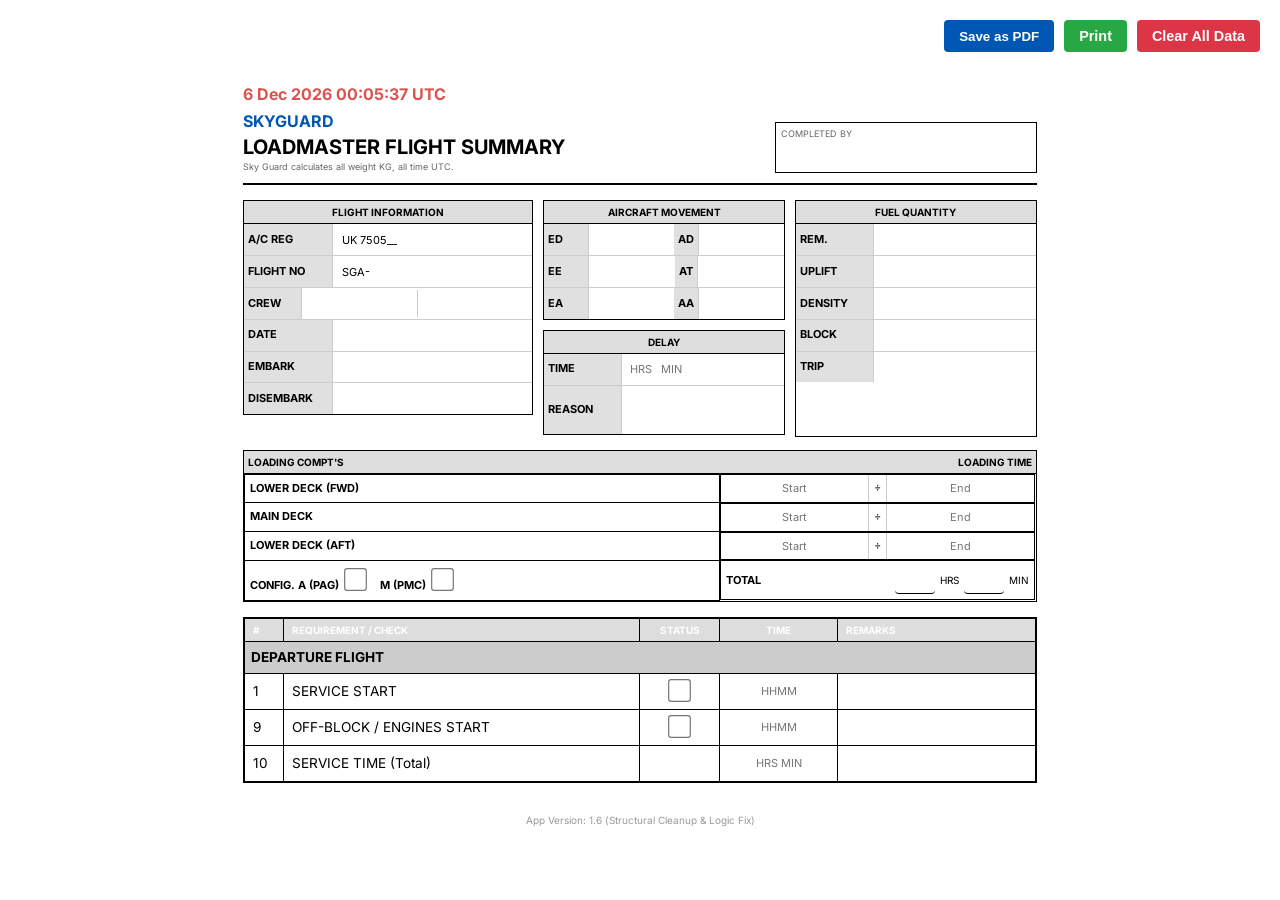
==== index.html @ 93d9b897 "Hard reset v1.6: Structural cleanup, SW update, and cache-busting" ====
<!DOCTYPE html>
<html lang="en">

<head>
    <meta charset="UTF-8">
    <meta name="viewport" content="width=device-width, initial-scale=1.0">
    <title>Loadmaster Flight Summary</title>
    <link rel="manifest" href="manifest.json">
    <link rel="stylesheet" href="css/style_mobile.css?v=1.6">
    <link rel="preconnect" href="https://fonts.googleapis.com">
    <link rel="preconnect" href="https://fonts.gstatic.com" crossorigin>
    <link href="https://fonts.googleapis.com/css2?family=Inter:wght@400;600&display=swap" rel="stylesheet">
    <style>
        body {
            font-family: "Inter", Arial, sans-serif;
            font-size: 11px;
            margin: 0;
            padding: 20px;
            color: #000;
            background: #ffffff;
        }

        .controls {
            margin-bottom: 20px;
            text-align: right;
            display: flex;
            justify-content: flex-end;
            gap: 10px;
        }

        @media screen and (max-width: 600px) {
            .controls {
                flex-wrap: wrap;
                justify-content: center;
            }
        }

        .controls button {
            padding: 8px 15px;
            border: none;
            cursor: pointer;
            border-radius: 4px;
            font-weight: bold;
        }

        .btn-word { background: #0056b3; color: white; }
        .btn-print { background: #28a745; color: white; }
        .btn-clear { background: #dc3545; color: white; }

        .container {
            max-width: 210mm;
            margin: 0 auto;
            background: white;
            padding: 10px;
        }

        .top-bar {
            display: flex;
            justify-content: space-between;
            align-items: flex-end;
            border-bottom: 2px solid #000;
            padding-bottom: 10px;
            margin-bottom: 15px;
        }

        .title-group h1 { margin: 0; font-size: 20px; text-transform: uppercase; }
        .title-group h2 { margin: 0; font-size: 16px; font-weight: normal; }

        .completed-by { border: 1px solid #000; padding: 5px; width: 250px; }
        .completed-by label { display: block; font-size: 9px; color: #666; }
        .completed-by input { width: 100%; border: none; outline: none; font-weight: bold; color: #000; }

        .data-grid {
            display: grid;
            grid-template-columns: 1.2fr 1fr 1fr;
            gap: 10px;
            margin-bottom: 5px;
        }

        @media screen and (max-width: 768px) {
            .data-grid { grid-template-columns: 1fr; }
        }

        .box { border: 1px solid #000; }
        .box-header {
            background: #dddddd;
            padding: 4px;
            font-weight: bold;
            text-align: center;
            border-bottom: 1px solid #000;
            font-size: 10px;
        }

        .row { display: flex; border-bottom: 1px solid #ccc; }
        .row:last-child { border-bottom: none; }

        .label {
            padding: 4px;
            border-right: 1px solid #ccc;
            width: 80px;
            font-weight: bold;
            display: flex;
            align-items: center;
            background: #e0e0e0;
        }

        .input-area { flex-grow: 1; padding: 2px; }

        input[type="text"], textarea {
            width: 100%;
            border: none;
            outline: none;
            font-family: inherit;
            font-size: 11px;
            color: #000 !important; /* Force black */
        }

        .checklist-table {
            width: 100%;
            border-collapse: collapse;
            margin-top: 15px;
            border: 2px solid #000;
        }

        .checklist-table th, .checklist-table td {
            border: 1px solid #000;
            padding: 4px 8px;
            vertical-align: middle;
        }

        .checklist-table th { background-color: #ddd; font-weight: bold; text-align: left; font-size: 10px; }
        .section-header {
            background-color: #cccccc;
            color: #000000;
            font-weight: bold;
            text-transform: uppercase;
            text-align: center;
            padding: 6px !important;
        }

        input[type="checkbox"] { transform: scale(1.2); }

        @media print {
            .controls { display: none; }
            body { padding: 0; }
            .container { width: 100%; max-width: none; }
        }
    </style>
</head>

<body>

    <div class="controls">
        <button class="btn-word" onclick="generatePDF()">Save as PDF</button>
        <button class="btn-print" onclick="window.print()">Print</button>
        <button class="btn-clear" onclick="clearForm()">Clear All Data</button>
    </div>

    <div id="checklist-content" class="container">
        <!-- Top Header -->
        <div class="top-bar">
            <div class="title-group">
                <div id="utc-clock" style="font-size: 16px; font-weight: bold; color: #d9534f; margin-bottom: 5px;"></div>
                <h2 style="color: #0056b3; font-weight: bold;">SKYGUARD</h2>
                <h1>LOADMASTER FLIGHT SUMMARY</h1>
                <div style="font-size: 9px; color: #666;">Sky Guard calculates all weight KG, all time UTC.</div>
            </div>
            <div class="completed-by">
                <label>COMPLETED BY</label>
                <input type="text" id="completed-by-input">
            </div>
        </div>

        <!-- Info Grid -->
        <div class="data-grid">
            <!-- Flight Info -->
            <div class="col">
                <div class="box">
                    <div class="box-header">FLIGHT INFORMATION</div>
                    <div class="row">
                        <div class="label">A/C REG</div>
                        <div class="input-area"><input type="text" id="ac-reg" value="UK 7505__"></div>
                    </div>
                    <div class="row">
                        <div class="label">FLIGHT NO</div>
                        <div class="input-area"><input type="text" id="flight-no" value="SGA-"></div>
                    </div>
                    <div class="row">
                        <div class="label">CREW</div>
                        <div class="input-area" style="display: flex;">
                            <input type="text" id="crew-1" style="flex: 1; text-align: center;">
                            <span style="border-right: 1px solid #ccc; margin: 0 2px;"></span>
                            <input type="text" id="crew-2" style="flex: 1; text-align: center;">
                        </div>
                    </div>
                    <div class="row"><div class="label">DATE</div><div class="input-area"><input type="text" id="flight-date"></div></div>
                    <div class="row"><div class="label">EMBARK</div><div class="input-area"><input type="text" id="embark"></div></div>
                    <div class="row"><div class="label">DISEMBARK</div><div class="input-area"><input type="text" id="disembark"></div></div>
                </div>
            </div>

            <!-- Movement -->
            <div class="col">
                <div class="box">
                    <div class="box-header">AIRCRAFT MOVEMENT</div>
                    <div class="row">
                        <div class="label">ED</div><div class="input-area"><input type="text" id="move-ed"></div>
                        <div class="label" style="width:30px">AD</div><div class="input-area"><input type="text" id="move-ad"></div>
                    </div>
                    <div class="row">
                        <div class="label">EE</div><div class="input-area"><input type="text" id="move-ee"></div>
                        <div class="label" style="width:30px">AT</div><div class="input-area"><input type="text" id="move-at"></div>
                    </div>
                    <div class="row">
                        <div class="label">EA</div><div class="input-area"><input type="text" id="move-ea"></div>
                        <div class="label" style="width:30px">AA</div><div class="input-area"><input type="text" id="move-aa"></div>
                    </div>
                </div>
                <div class="box" style="margin-top: 10px;">
                    <div class="box-header">DELAY</div>
                    <div class="row">
                        <div class="label">TIME</div>
                        <div class="input-area"><input type="text" id="delay-time" placeholder="HRS   MIN"></div>
                    </div>
                    <div class="row" style="height: 48px;">
                        <div class="label">REASON</div>
                        <div class="input-area"><input type="text" id="delay-reason"></div>
                    </div>
                </div>
            </div>

            <!-- Fuel -->
            <div class="col">
                <div class="box" style="height: 100%;">
                    <div class="box-header">FUEL QUANTITY</div>
                    <div class="row"><div class="label">REM.</div><div class="input-area"><input type="text" id="fuel-rem"></div></div>
                    <div class="row"><div class="label">UPLIFT</div><div class="input-area"><input type="text" id="fuel-uplift"></div></div>
                    <div class="row"><div class="label">DENSITY</div><div class="input-area"><input type="text" id="fuel-density"></div></div>
                    <div class="row"><div class="label">BLOCK</div><div class="input-area"><input type="text" id="fuel-block"></div></div>
                    <div class="row"><div class="label">TRIP</div><div class="input-area"><input type="text" id="fuel-trip"></div></div>
                </div>
            </div>
        </div>

        <!-- Loading Time Section -->
        <div class="box" style="margin-top: 15px; margin-bottom: 15px;">
            <div class="box-header" style="display: flex; justify-content: space-between;">
                <span>LOADING COMPT'S</span>
                <span>LOADING TIME</span>
            </div>
            <table style="width: 100%; border-collapse: collapse;">
                <tr>
                    <td style="border: 1px solid #000; padding: 5px; font-weight: bold; width: 60%;">LOWER DECK (FWD)</td>
                    <td style="border: 1px solid #000; padding: 0; display: flex;">
                        <input type="text" id="load-fwd-start" style="flex: 1; text-align: center;" placeholder="Start">
                        <span style="padding: 5px; border-left: 1px solid #ccc; border-right: 1px solid #ccc;">&#247;</span>
                        <input type="text" id="load-fwd-end" style="flex: 1; text-align: center;" placeholder="End">
                    </td>
                </tr>
                <tr>
                    <td style="border: 1px solid #000; padding: 5px; font-weight: bold;">MAIN DECK</td>
                    <td style="border: 1px solid #000; padding: 0; display: flex;">
                        <input type="text" id="load-main-start" style="flex: 1; text-align: center;" placeholder="Start">
                        <span style="padding: 5px; border-left: 1px solid #ccc; border-right: 1px solid #ccc;">&#247;</span>
                        <input type="text" id="load-main-end" style="flex: 1; text-align: center;" placeholder="End">
                    </td>
                </tr>
                <tr>
                    <td style="border: 1px solid #000; padding: 5px; font-weight: bold;">LOWER DECK (AFT)</td>
                    <td style="border: 1px solid #000; padding: 0; display: flex;">
                        <input type="text" id="load-aft-start" style="flex: 1; text-align: center;" placeholder="Start">
                        <span style="padding: 5px; border-left: 1px solid #ccc; border-right: 1px solid #ccc;">&#247;</span>
                        <input type="text" id="load-aft-end" style="flex: 1; text-align: center;" placeholder="End">
                    </td>
                </tr>
                <tr>
                    <td style="border: 1px solid #000; padding: 5px; font-weight: bold;">
                        CONFIG. A (PAG) <input type="checkbox" id="config-a"> &nbsp;&nbsp; M (PMC) <input type="checkbox" id="config-m">
                    </td>
                    <td style="border: 1px solid #000; padding: 5px; display: flex; justify-content: space-between; align-items: center;">
                        <span style="font-weight: bold;">TOTAL</span>
                        <div style="display: flex; align-items: center;">
                            <input type="text" id="load-total-hrs" style="width: 40px; border-bottom: 1px solid #000; text-align: center;" readonly>
                            <span style="font-size: 10px; margin: 0 5px;">HRS</span>
                            <input type="text" id="load-total-min" style="width: 40px; border-bottom: 1px solid #000; text-align: center;" readonly>
                            <span style="font-size: 10px; margin-left: 5px;">MIN</span>
                        </div>
                    </td>
                </tr>
            </table>
        </div>

        <!-- Checklist Table -->
        <table class="checklist-table">
            <thead>
                <tr>
                    <th style="width: 5%;">#</th>
                    <th style="width: 45%;">REQUIREMENT / CHECK</th>
                    <th style="width: 10%; text-align: center;">STATUS</th>
                    <th style="width: 15%; text-align: center;">TIME</th>
                    <th style="width: 25%;">REMARKS</th>
                </tr>
            </thead>
            <tbody>
                <tr><td colspan="5" class="section-header">DEPARTURE FLIGHT</td></tr>
                <tr>
                    <td>1</td><td>SERVICE START</td>
                    <td style="text-align: center;"><input type="checkbox" id="chk-1"></td>
                    <td><input type="text" id="service-start" placeholder="HHMM" style="text-align: center;"></td>
                    <td><input type="text" id="rem-1"></td>
                </tr>
                <!-- More rows here... summarized for clarity -->
                <tr>
                    <td>9</td><td>OFF-BLOCK / ENGINES START</td>
                    <td style="text-align: center;"><input type="checkbox" id="chk-9"></td>
                    <td><input type="text" id="service-end" placeholder="HHMM" style="text-align: center;"></td>
                    <td><input type="text" id="rem-9"></td>
                </tr>
                <tr>
                    <td>10</td><td>SERVICE TIME (Total)</td>
                    <td></td>
                    <td><input type="text" id="service-total" placeholder="HRS MIN" readonly style="text-align: center;"></td>
                    <td><input type="text" id="rem-10"></td>
                </tr>
            </tbody>
        </table>

        <div style="text-align: center; font-size: 10px; color: #999; margin-top: 30px;">
            App Version: 1.6 (Structural Cleanup & Logic Fix)
        </div>
    </div>

    <!-- Scripts -->
    <script src="js/html2pdf.bundle.min.js?v=1.6"></script>
    <script src="js/checklist.js?v=1.6"></script>
    <script src="js/word_export.js?v=1.6"></script>
    <script>
        if ('serviceWorker' in navigator) {
            navigator.serviceWorker.register('service-worker.js?v=1.6')
                .then(reg => {
                    console.log('Service Worker registered');
                    reg.onupdatefound = () => {
                        const installingWorker = reg.installing;
                        installingWorker.onstatechange = () => {
                            if (installingWorker.state === 'installed' && navigator.serviceWorker.controller) {
                                if (confirm("New update available! Reload now?")) {
                                    window.location.reload();
                                }
                            }
                        };
                    };
                })
                .catch(err => console.error('SW failed', err));
        }
    </script>
</body>
</html>
---- css/style_mobile.css ----
/* style_mobile.css - Premium Mobile UI */
/* Import Inter font already loaded in HTML */

/* Dark theme base */
body {
    background: #121212;
    color: #e0e0e0;
    font-family: "Inter", Arial, sans-serif;
    font-size: 14px;
    line-height: 1.4;
    margin: 0;
    padding: 1rem;
    -webkit-font-smoothing: antialiased;
    -moz-osx-font-smoothing: grayscale;
}

/* Glass‑morphism container */
#app, .container {
    background: rgba(255, 255, 255, 0.08);
    backdrop-filter: blur(12px);
    border-radius: 12px;
    border: 1px solid rgba(255,255,255,0.12);
    padding: 1rem;
    max-width: 100%;
    margin: 0 auto;
}

/* Responsive grid for data blocks */
.data-grid {
    display: grid;
    grid-template-columns: repeat(auto-fit, minmax(120px, 1fr));
    gap: 0.75rem;
}

/* Buttons with micro‑animations */n.btn-word, .btn-print, .btn-clear {
    transition: background-color 0.2s ease, transform 0.1s ease;
    border-radius: 6px;
    font-weight: 600;
    font-size: 0.9rem;
    padding: 0.5rem 1rem;
}

.btn-word:hover, .btn-print:hover, .btn-clear:hover {
    transform: translateY(-2px);
    filter: brightness(1.1);
}

/* Input styling */
input[type="text"], textarea {
    background: rgba(255,255,255,0.05);
    border: 1px solid rgba(255,255,255,0.2);
    border-radius: 4px;
    color: #e0e0e0;
    padding: 0.4rem;
    width: 100%;
    box-sizing: border-box;
    font-size: 0.9rem;
}

input[type="checkbox"] {
    width: 1.2rem;
    height: 1.2rem;
    accent-color: #0d6efd;
}

/* Table styling for checklist */n.checklist-table {
    width: 100%;
    border-collapse: collapse;
    margin-top: 1rem;
}

.checklist-table th, .checklist-table td {
    border: 1px solid rgba(255,255,255,0.2);
    padding: 0.5rem;
    text-align: left;
    font-size: 0.85rem;
}

.checklist-table th {
    background: rgba(255,255,255,0.12);
    color: #fff;
    text-transform: uppercase;
}

.section-header {
    background: #1e1e1e;
    color: #fff;
    font-weight: 600;
    text-align: center;
    padding: 0.5rem;
}

/* Mobile breakpoints */
@media (max-width: 768px) {
    .top-bar { flex-direction: column; align-items: flex-start; }
    .controls { text-align: left; margin-bottom: 1rem; }
    .container { padding: 0.5rem; }
}
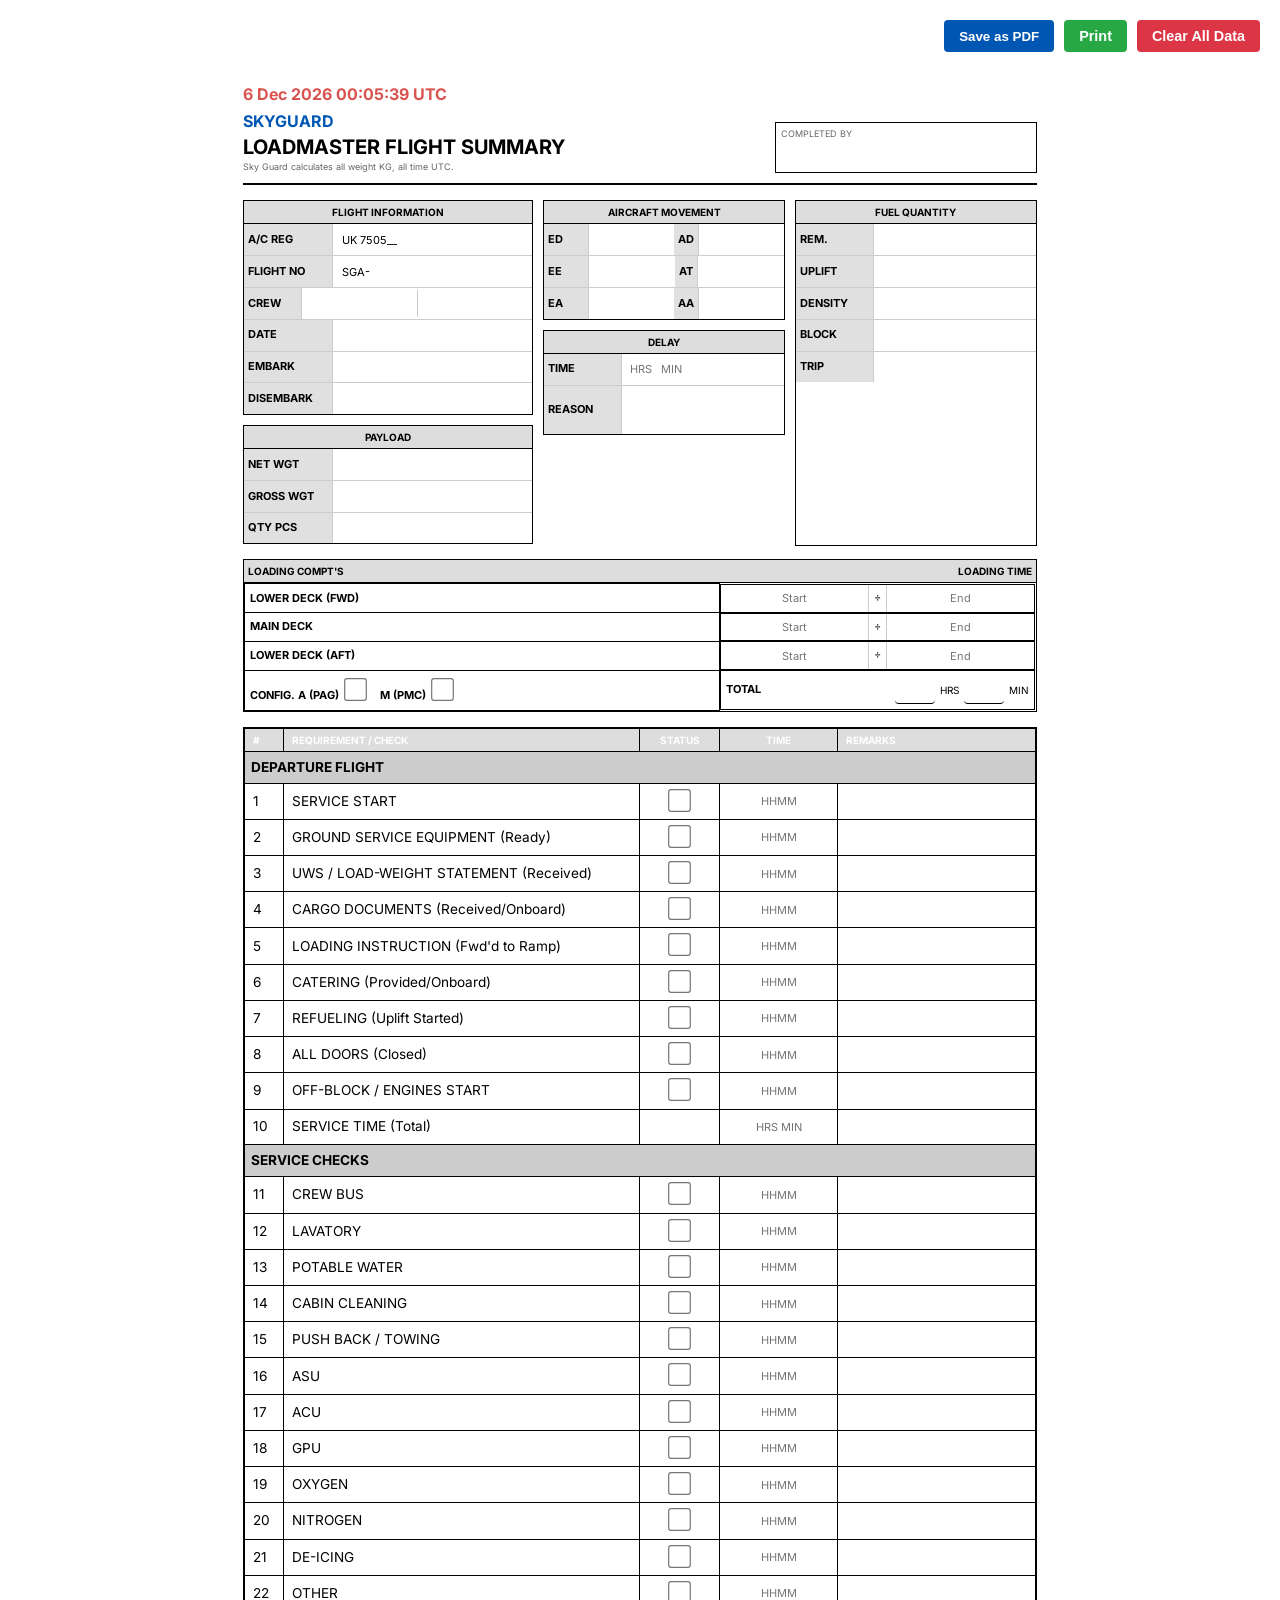
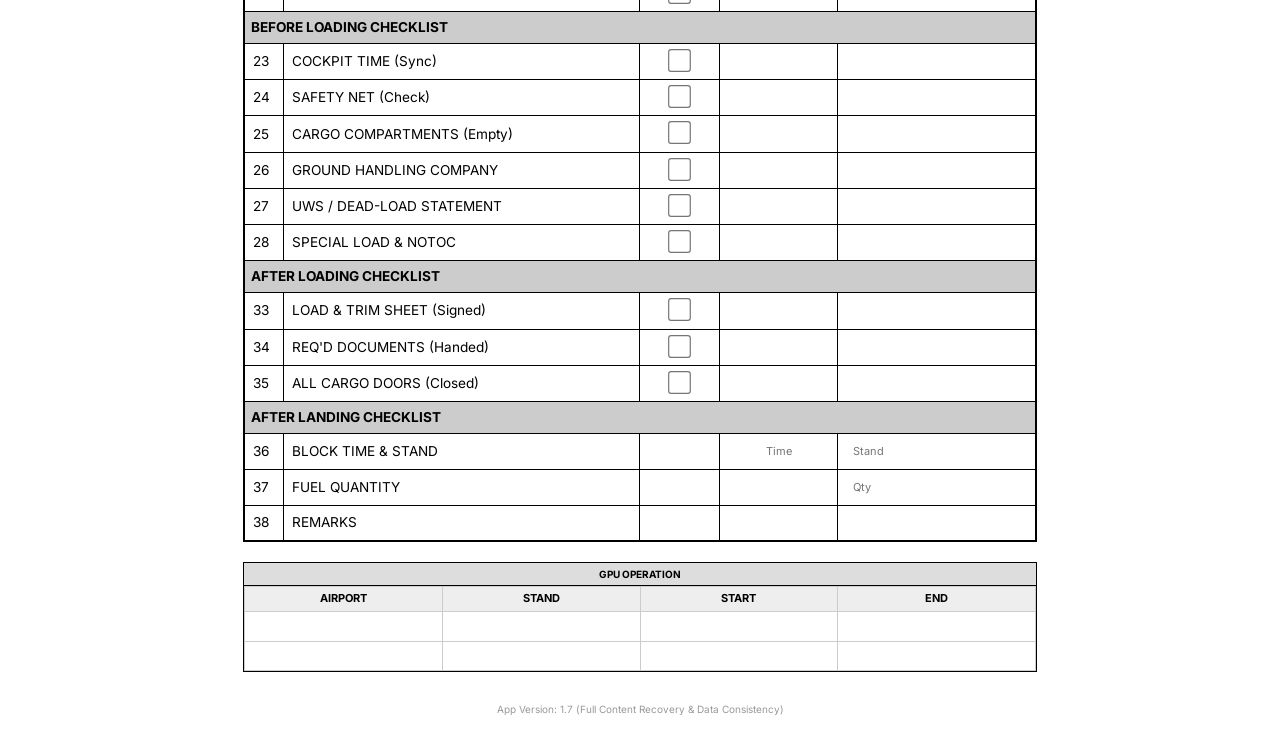
==== commit 34a1ebfe: "Restore full checklist items (v1.7) and fix data consistency" ====
--- a/index.html
+++ b/index.html
@@ -6,7 +6,7 @@
     <meta name="viewport" content="width=device-width, initial-scale=1.0">
     <title>Loadmaster Flight Summary</title>
     <link rel="manifest" href="manifest.json">
-    <link rel="stylesheet" href="css/style_mobile.css?v=1.6">
+    <link rel="stylesheet" href="css/style_mobile.css?v=1.7">
     <link rel="preconnect" href="https://fonts.googleapis.com">
     <link rel="preconnect" href="https://fonts.gstatic.com" crossorigin>
     <link href="https://fonts.googleapis.com/css2?family=Inter:wght@400;600&display=swap" rel="stylesheet">
@@ -112,7 +112,7 @@
             outline: none;
             font-family: inherit;
             font-size: 11px;
-            color: #000 !important; /* Force black */
+            color: #000 !important;
         }
 
         .checklist-table {
@@ -167,7 +167,7 @@
             </div>
             <div class="completed-by">
                 <label>COMPLETED BY</label>
-                <input type="text" id="completed-by-input">
+                <input type="text" id="completed-by">
             </div>
         </div>
 
@@ -196,6 +196,12 @@
                     <div class="row"><div class="label">DATE</div><div class="input-area"><input type="text" id="flight-date"></div></div>
                     <div class="row"><div class="label">EMBARK</div><div class="input-area"><input type="text" id="embark"></div></div>
                     <div class="row"><div class="label">DISEMBARK</div><div class="input-area"><input type="text" id="disembark"></div></div>
+                </div>
+                <div class="box" style="margin-top: 10px;">
+                    <div class="box-header">PAYLOAD</div>
+                    <div class="row"><div class="label">NET WGT</div><div class="input-area"><input type="text" id="net-wgt"></div></div>
+                    <div class="row"><div class="label">GROSS WGT</div><div class="input-area"><input type="text" id="gross-wgt"></div></div>
+                    <div class="row"><div class="label">QTY PCS</div><div class="input-area"><input type="text" id="qty-pcs"></div></div>
                 </div>
             </div>
 
@@ -302,55 +308,108 @@
                 </tr>
             </thead>
             <tbody>
+                <!-- DEPARTURE FLIGHT -->
                 <tr><td colspan="5" class="section-header">DEPARTURE FLIGHT</td></tr>
-                <tr>
-                    <td>1</td><td>SERVICE START</td>
-                    <td style="text-align: center;"><input type="checkbox" id="chk-1"></td>
-                    <td><input type="text" id="service-start" placeholder="HHMM" style="text-align: center;"></td>
-                    <td><input type="text" id="rem-1"></td>
-                </tr>
-                <!-- More rows here... summarized for clarity -->
-                <tr>
-                    <td>9</td><td>OFF-BLOCK / ENGINES START</td>
-                    <td style="text-align: center;"><input type="checkbox" id="chk-9"></td>
-                    <td><input type="text" id="service-end" placeholder="HHMM" style="text-align: center;"></td>
-                    <td><input type="text" id="rem-9"></td>
-                </tr>
-                <tr>
-                    <td>10</td><td>SERVICE TIME (Total)</td>
-                    <td></td>
-                    <td><input type="text" id="service-total" placeholder="HRS MIN" readonly style="text-align: center;"></td>
-                    <td><input type="text" id="rem-10"></td>
-                </tr>
+                <tr><td>1</td><td>SERVICE START</td><td style="text-align: center;"><input type="checkbox" id="chk-1"></td><td><input type="text" id="service-start" placeholder="HHMM" style="text-align: center;"></td><td><input type="text" id="rem-1"></td></tr>
+                <tr><td>2</td><td>GROUND SERVICE EQUIPMENT (Ready)</td><td style="text-align: center;"><input type="checkbox" id="chk-2"></td><td><input type="text" id="val-2" placeholder="HHMM" style="text-align: center;"></td><td><input type="text" id="rem-2"></td></tr>
+                <tr><td>3</td><td>UWS / LOAD-WEIGHT STATEMENT (Received)</td><td style="text-align: center;"><input type="checkbox" id="chk-3"></td><td><input type="text" id="val-3" placeholder="HHMM" style="text-align: center;"></td><td><input type="text" id="rem-3"></td></tr>
+                <tr><td>4</td><td>CARGO DOCUMENTS (Received/Onboard)</td><td style="text-align: center;"><input type="checkbox" id="chk-4"></td><td><input type="text" id="val-4" placeholder="HHMM" style="text-align: center;"></td><td><input type="text" id="rem-4"></td></tr>
+                <tr><td>5</td><td>LOADING INSTRUCTION (Fwd'd to Ramp)</td><td style="text-align: center;"><input type="checkbox" id="chk-5"></td><td><input type="text" id="val-5" placeholder="HHMM" style="text-align: center;"></td><td><input type="text" id="rem-5"></td></tr>
+                <tr><td>6</td><td>CATERING (Provided/Onboard)</td><td style="text-align: center;"><input type="checkbox" id="chk-6"></td><td><input type="text" id="val-6" placeholder="HHMM" style="text-align: center;"></td><td><input type="text" id="rem-6"></td></tr>
+                <tr><td>7</td><td>REFUELING (Uplift Started)</td><td style="text-align: center;"><input type="checkbox" id="chk-7"></td><td><input type="text" id="val-7" placeholder="HHMM" style="text-align: center;"></td><td><input type="text" id="rem-7"></td></tr>
+                <tr><td>8</td><td>ALL DOORS (Closed)</td><td style="text-align: center;"><input type="checkbox" id="chk-8"></td><td><input type="text" id="val-8" placeholder="HHMM" style="text-align: center;"></td><td><input type="text" id="rem-8"></td></tr>
+                <tr><td>9</td><td>OFF-BLOCK / ENGINES START</td><td style="text-align: center;"><input type="checkbox" id="chk-9"></td><td><input type="text" id="service-end" placeholder="HHMM" style="text-align: center;"></td><td><input type="text" id="rem-9"></td></tr>
+                <tr><td>10</td><td>SERVICE TIME (Total)</td><td></td><td><input type="text" id="service-total" placeholder="HRS MIN" readonly style="text-align: center;"></td><td><input type="text" id="rem-10"></td></tr>
+
+                <!-- SERVICE CHECKS -->
+                <tr><td colspan="5" class="section-header">SERVICE CHECKS</td></tr>
+                <tr><td>11</td><td>CREW BUS</td><td style="text-align: center;"><input type="checkbox" id="chk-11"></td><td><input type="text" id="val-11" placeholder="HHMM" style="text-align: center;"></td><td><input type="text" id="rem-11"></td></tr>
+                <tr><td>12</td><td>LAVATORY</td><td style="text-align: center;"><input type="checkbox" id="chk-12"></td><td><input type="text" id="val-12" placeholder="HHMM" style="text-align: center;"></td><td><input type="text" id="rem-12"></td></tr>
+                <tr><td>13</td><td>POTABLE WATER</td><td style="text-align: center;"><input type="checkbox" id="chk-13"></td><td><input type="text" id="val-13" placeholder="HHMM" style="text-align: center;"></td><td><input type="text" id="rem-13"></td></tr>
+                <tr><td>14</td><td>CABIN CLEANING</td><td style="text-align: center;"><input type="checkbox" id="chk-14"></td><td><input type="text" id="val-14" placeholder="HHMM" style="text-align: center;"></td><td><input type="text" id="rem-14"></td></tr>
+                <tr><td>15</td><td>PUSH BACK / TOWING</td><td style="text-align: center;"><input type="checkbox" id="chk-15"></td><td><input type="text" id="val-15" placeholder="HHMM" style="text-align: center;"></td><td><input type="text" id="rem-15"></td></tr>
+                <tr><td>16</td><td>ASU</td><td style="text-align: center;"><input type="checkbox" id="chk-16"></td><td><input type="text" id="val-16" placeholder="HHMM" style="text-align: center;"></td><td><input type="text" id="rem-16"></td></tr>
+                <tr><td>17</td><td>ACU</td><td style="text-align: center;"><input type="checkbox" id="chk-17"></td><td><input type="text" id="val-17" placeholder="HHMM" style="text-align: center;"></td><td><input type="text" id="rem-17"></td></tr>
+                <tr><td>18</td><td>GPU</td><td style="text-align: center;"><input type="checkbox" id="chk-18"></td><td><input type="text" id="val-18" placeholder="HHMM" style="text-align: center;"></td><td><input type="text" id="rem-18"></td></tr>
+                <tr><td>19</td><td>OXYGEN</td><td style="text-align: center;"><input type="checkbox" id="chk-19"></td><td><input type="text" id="val-19" placeholder="HHMM" style="text-align: center;"></td><td><input type="text" id="rem-19"></td></tr>
+                <tr><td>20</td><td>NITROGEN</td><td style="text-align: center;"><input type="checkbox" id="chk-20"></td><td><input type="text" id="val-20" placeholder="HHMM" style="text-align: center;"></td><td><input type="text" id="rem-20"></td></tr>
+                <tr><td>21</td><td>DE-ICING</td><td style="text-align: center;"><input type="checkbox" id="chk-21"></td><td><input type="text" id="val-21" placeholder="HHMM" style="text-align: center;"></td><td><input type="text" id="rem-21"></td></tr>
+                <tr><td>22</td><td>OTHER</td><td style="text-align: center;"><input type="checkbox" id="chk-22"></td><td><input type="text" id="val-22" placeholder="HHMM" style="text-align: center;"></td><td><input type="text" id="rem-22"></td></tr>
+
+                <!-- BEFORE LOADING -->
+                <tr><td colspan="5" class="section-header">BEFORE LOADING CHECKLIST</td></tr>
+                <tr><td>23</td><td>COCKPIT TIME (Sync)</td><td style="text-align: center;"><input type="checkbox" id="chk-23"></td><td><input type="text" id="val-23" style="text-align: center;"></td><td><input type="text" id="rem-23"></td></tr>
+                <tr><td>24</td><td>SAFETY NET (Check)</td><td style="text-align: center;"><input type="checkbox" id="chk-24"></td><td><input type="text" id="val-24" style="text-align: center;"></td><td><input type="text" id="rem-24"></td></tr>
+                <tr><td>25</td><td>CARGO COMPARTMENTS (Empty)</td><td style="text-align: center;"><input type="checkbox" id="chk-25"></td><td><input type="text" id="val-25" style="text-align: center;"></td><td><input type="text" id="rem-25"></td></tr>
+                <tr><td>26</td><td>GROUND HANDLING COMPANY</td><td style="text-align: center;"><input type="checkbox" id="chk-26"></td><td><input type="text" id="val-26" style="text-align: center;"></td><td><input type="text" id="rem-26"></td></tr>
+                <tr><td>27</td><td>UWS / DEAD-LOAD STATEMENT</td><td style="text-align: center;"><input type="checkbox" id="chk-27"></td><td><input type="text" id="val-27" style="text-align: center;"></td><td><input type="text" id="rem-27"></td></tr>
+                <tr><td>28</td><td>SPECIAL LOAD & NOTOC</td><td style="text-align: center;"><input type="checkbox" id="chk-28"></td><td><input type="text" id="val-28" style="text-align: center;"></td><td><input type="text" id="rem-28"></td></tr>
+
+                <!-- AFTER LOADING -->
+                <tr><td colspan="5" class="section-header">AFTER LOADING CHECKLIST</td></tr>
+                <tr><td>33</td><td>LOAD & TRIM SHEET (Signed)</td><td style="text-align: center;"><input type="checkbox" id="chk-33"></td><td><input type="text" id="val-33" style="text-align: center;"></td><td><input type="text" id="rem-33"></td></tr>
+                <tr><td>34</td><td>REQ'D DOCUMENTS (Handed)</td><td style="text-align: center;"><input type="checkbox" id="chk-34"></td><td><input type="text" id="val-34" style="text-align: center;"></td><td><input type="text" id="rem-34"></td></tr>
+                <tr><td>35</td><td>ALL CARGO DOORS (Closed)</td><td style="text-align: center;"><input type="checkbox" id="chk-35"></td><td><input type="text" id="val-35" style="text-align: center;"></td><td><input type="text" id="rem-35"></td></tr>
+
+                <!-- AFTER LANDING -->
+                <tr><td colspan="5" class="section-header">AFTER LANDING CHECKLIST</td></tr>
+                <tr><td>36</td><td>BLOCK TIME & STAND</td><td></td><td><input type="text" id="val-36" placeholder="Time" style="text-align: center;"></td><td><input type="text" id="rem-36" placeholder="Stand"></td></tr>
+                <tr><td>37</td><td>FUEL QUANTITY</td><td></td><td></td><td><input type="text" id="rem-37" placeholder="Qty"></td></tr>
+                <tr><td>38</td><td>REMARKS</td><td></td><td></td><td><input type="text" id="rem-38"></td></tr>
             </tbody>
         </table>
 
+        <!-- GPU OPERATION -->
+        <div class="box" style="margin-top: 20px;">
+            <div class="box-header">GPU OPERATION</div>
+            <table style="width: 100%; border-collapse: collapse;">
+                <thead>
+                    <tr style="background: #eee;">
+                        <th style="border: 1px solid #ccc; padding: 4px;">AIRPORT</th>
+                        <th style="border: 1px solid #ccc; padding: 4px;">STAND</th>
+                        <th style="border: 1px solid #ccc; padding: 4px;">START</th>
+                        <th style="border: 1px solid #ccc; padding: 4px;">END</th>
+                    </tr>
+                </thead>
+                <tbody>
+                    <tr>
+                        <td style="border: 1px solid #ccc;"><input type="text" id="gpu-apt-1"></td>
+                        <td style="border: 1px solid #ccc;"><input type="text" id="gpu-std-1"></td>
+                        <td style="border: 1px solid #ccc;"><input type="text" id="gpu-start-1" style="text-align: center;"></td>
+                        <td style="border: 1px solid #ccc;"><input type="text" id="gpu-end-1" style="text-align: center;"></td>
+                    </tr>
+                    <tr>
+                        <td style="border: 1px solid #ccc;"><input type="text" id="gpu-apt-2"></td>
+                        <td style="border: 1px solid #ccc;"><input type="text" id="gpu-std-2"></td>
+                        <td style="border: 1px solid #ccc;"><input type="text" id="gpu-start-2" style="text-align: center;"></td>
+                        <td style="border: 1px solid #ccc;"><input type="text" id="gpu-end-2" style="text-align: center;"></td>
+                    </tr>
+                </tbody>
+            </table>
+        </div>
+
         <div style="text-align: center; font-size: 10px; color: #999; margin-top: 30px;">
-            App Version: 1.6 (Structural Cleanup & Logic Fix)
+            App Version: 1.7 (Full Content Recovery & Data Consistency)
         </div>
     </div>
 
     <!-- Scripts -->
-    <script src="js/html2pdf.bundle.min.js?v=1.6"></script>
-    <script src="js/checklist.js?v=1.6"></script>
-    <script src="js/word_export.js?v=1.6"></script>
+    <script src="js/html2pdf.bundle.min.js?v=1.7"></script>
+    <script src="js/checklist.js?v=1.7"></script>
+    <script src="js/word_export.js?v=1.7"></script>
     <script>
         if ('serviceWorker' in navigator) {
-            navigator.serviceWorker.register('service-worker.js?v=1.6')
+            navigator.serviceWorker.register('service-worker.js?v=1.7')
                 .then(reg => {
-                    console.log('Service Worker registered');
                     reg.onupdatefound = () => {
                         const installingWorker = reg.installing;
                         installingWorker.onstatechange = () => {
                             if (installingWorker.state === 'installed' && navigator.serviceWorker.controller) {
-                                if (confirm("New update available! Reload now?")) {
-                                    window.location.reload();
-                                }
+                                window.location.reload();
                             }
                         };
                     };
-                })
-                .catch(err => console.error('SW failed', err));
+                }).catch(err => console.error('SW failed', err));
         }
     </script>
 </body>
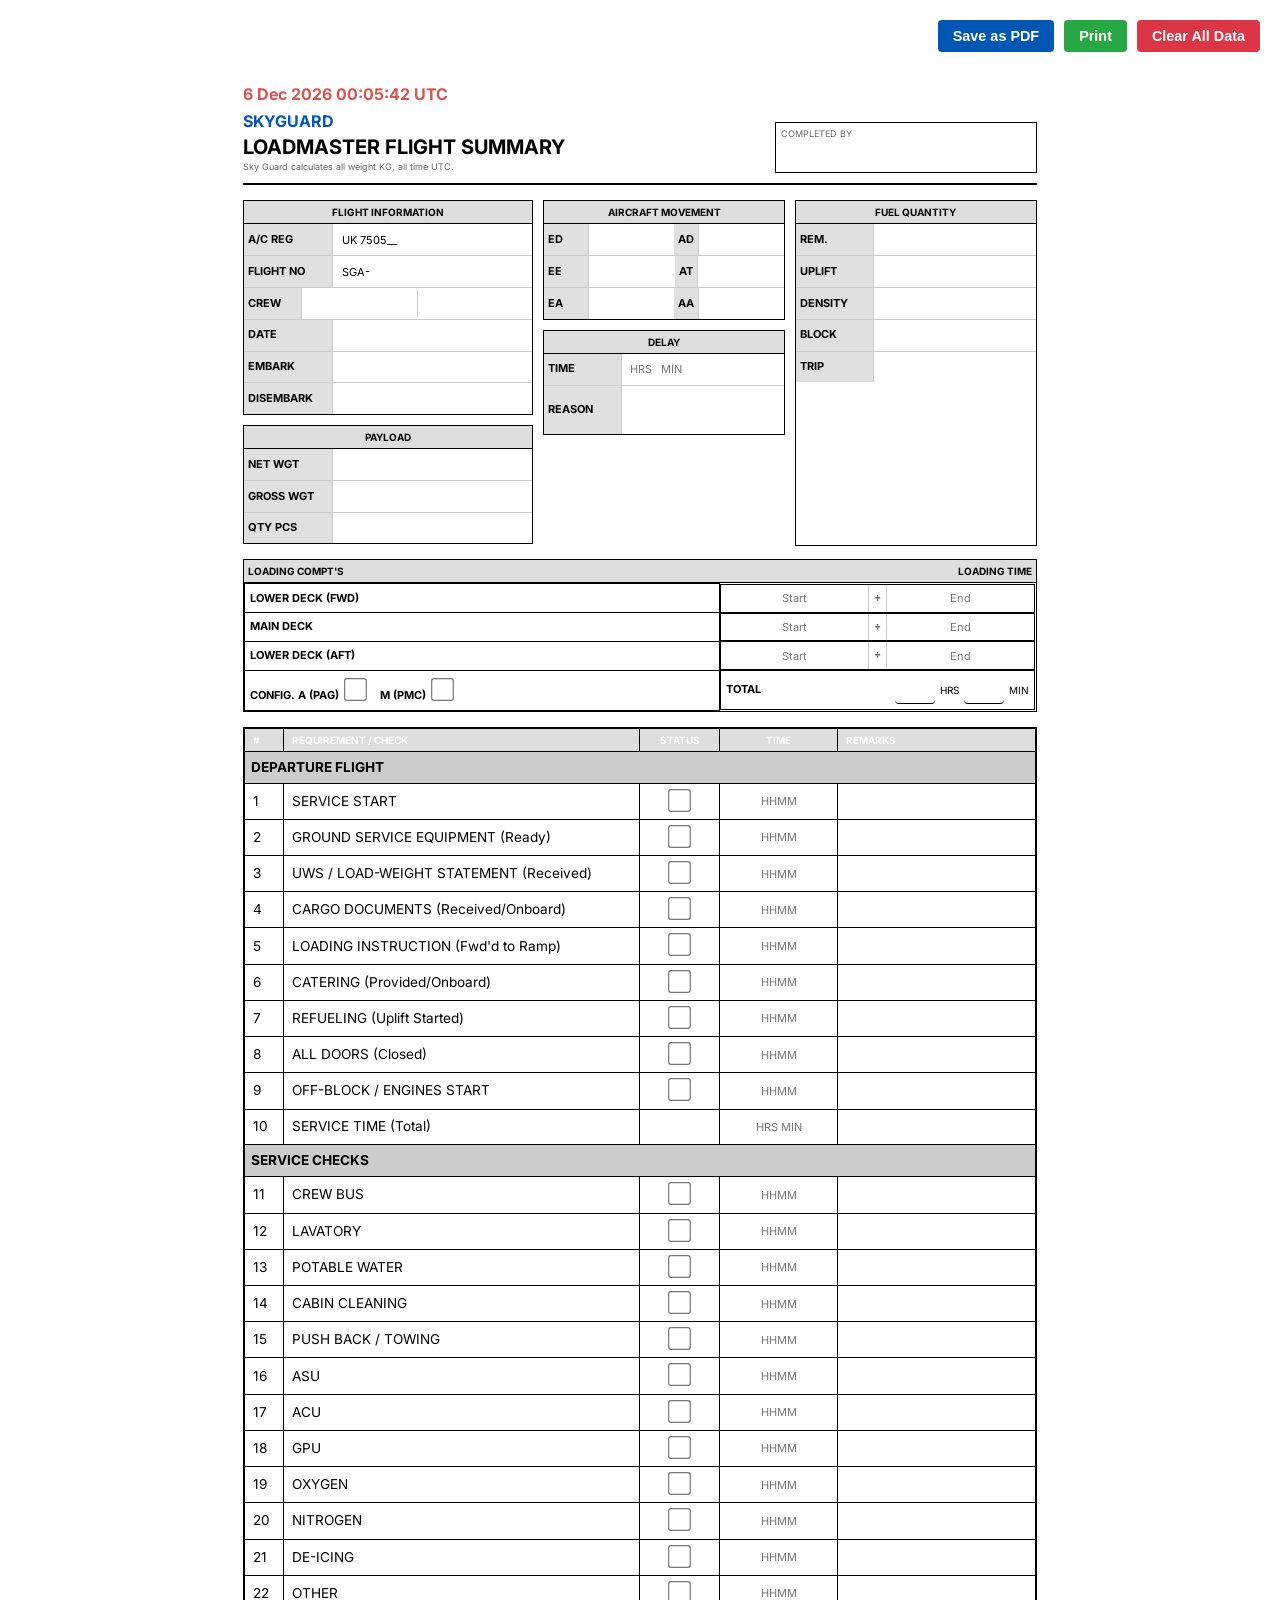
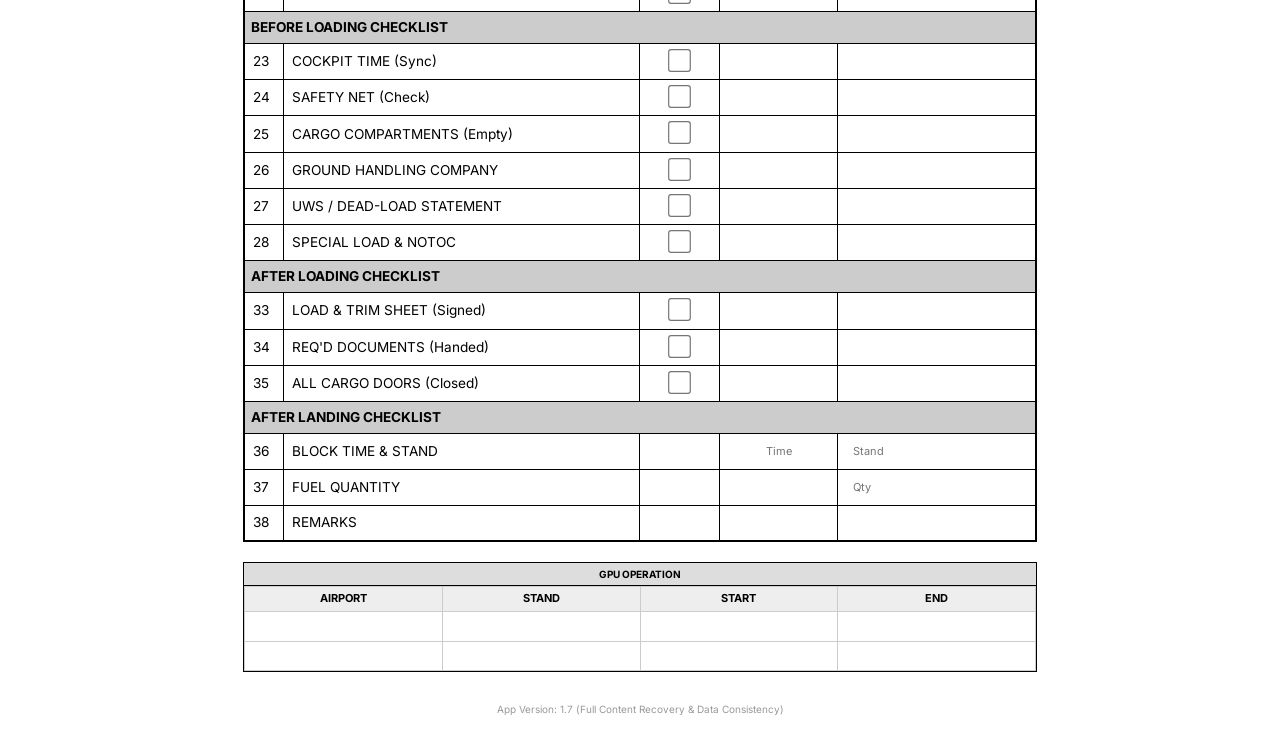
==== commit 362e5b3a: "v2.0 Overhaul - Unified Print/PDF fixes and Mobile Support" ====
--- a/index.html
+++ b/index.html
@@ -6,7 +6,7 @@
     <meta name="viewport" content="width=device-width, initial-scale=1.0">
     <title>Loadmaster Flight Summary</title>
     <link rel="manifest" href="manifest.json">
-    <link rel="stylesheet" href="css/style_mobile.css?v=1.7">
+    <link rel="stylesheet" href="css/style_mobile.css?v=2.0">
     <link rel="preconnect" href="https://fonts.googleapis.com">
     <link rel="preconnect" href="https://fonts.gstatic.com" crossorigin>
     <link href="https://fonts.googleapis.com/css2?family=Inter:wght@400;600&display=swap" rel="stylesheet">
@@ -145,15 +145,74 @@
             body { padding: 0; }
             .container { width: 100%; max-width: none; }
         }
+
+        /* Custom confirm modal */
+        #confirm-modal {
+            display: none;
+            position: fixed;
+            inset: 0;
+            background: rgba(0,0,0,0.6);
+            z-index: 9999;
+            align-items: center;
+            justify-content: center;
+        }
+        #confirm-modal.show { display: flex; }
+        #confirm-modal .modal-box {
+            background: #1e1e2e;
+            border: 1px solid rgba(255,255,255,0.15);
+            border-radius: 12px;
+            padding: 30px 36px;
+            max-width: 380px;
+            width: 90%;
+            text-align: center;
+            box-shadow: 0 20px 60px rgba(0,0,0,0.5);
+        }
+        #confirm-modal .modal-box p {
+            color: #e0e0e0;
+            font-size: 15px;
+            margin: 0 0 24px;
+            line-height: 1.5;
+        }
+        #confirm-modal .modal-box strong {
+            color: #ff6b6b;
+        }
+        #confirm-modal .modal-actions {
+            display: flex;
+            gap: 12px;
+            justify-content: center;
+        }
+        #confirm-modal .modal-actions button {
+            padding: 10px 28px;
+            border: none;
+            border-radius: 8px;
+            font-size: 14px;
+            font-weight: 600;
+            cursor: pointer;
+            transition: transform 0.1s, filter 0.2s;
+        }
+        #confirm-modal .modal-actions button:hover { filter: brightness(1.15); transform: translateY(-1px); }
+        #btn-confirm-yes { background: #dc3545; color: #fff; }
+        #btn-confirm-no  { background: #444; color: #e0e0e0; }
     </style>
 </head>
 
 <body>
 
+    <!-- Custom Confirm Modal -->
+    <div id="confirm-modal">
+        <div class="modal-box">
+            <p>⚠️ <strong>Clear All Data?</strong><br>This will erase everything. Are you sure?</p>
+            <div class="modal-actions">
+                <button id="btn-confirm-yes">Yes, Clear</button>
+                <button id="btn-confirm-no">Cancel</button>
+            </div>
+        </div>
+    </div>
+
     <div class="controls">
-        <button class="btn-word" onclick="generatePDF()">Save as PDF</button>
+        <button class="btn-word" id="btn-pdf" onclick="generatePDF()">Save as PDF</button>
         <button class="btn-print" onclick="window.print()">Print</button>
-        <button class="btn-clear" onclick="clearForm()">Clear All Data</button>
+        <button class="btn-clear" onclick="showClearModal()">Clear All Data</button>
     </div>
 
     <div id="checklist-content" class="container">
@@ -394,12 +453,12 @@
     </div>
 
     <!-- Scripts -->
-    <script src="js/html2pdf.bundle.min.js?v=1.7"></script>
-    <script src="js/checklist.js?v=1.7"></script>
-    <script src="js/word_export.js?v=1.7"></script>
+    <script src="js/html2pdf.bundle.min.js?v=2.0"></script>
+    <script src="js/checklist.js?v=2.0"></script>
+    <script src="js/word_export.js?v=2.0"></script>
     <script>
         if ('serviceWorker' in navigator) {
-            navigator.serviceWorker.register('service-worker.js?v=1.7')
+            navigator.serviceWorker.register('service-worker.js?v=2.0')
                 .then(reg => {
                     reg.onupdatefound = () => {
                         const installingWorker = reg.installing;
--- a/css/style_mobile.css
+++ b/css/style_mobile.css
@@ -32,7 +32,8 @@
     gap: 0.75rem;
 }
 
-/* Buttons with micro‑animations */n.btn-word, .btn-print, .btn-clear {
+/* Buttons with micro‑animations */
+.btn-word, .btn-print, .btn-clear {
     transition: background-color 0.2s ease, transform 0.1s ease;
     border-radius: 6px;
     font-weight: 600;
@@ -63,7 +64,8 @@
     accent-color: #0d6efd;
 }
 
-/* Table styling for checklist */n.checklist-table {
+/* Table styling for checklist */
+.checklist-table {
     width: 100%;
     border-collapse: collapse;
     margin-top: 1rem;
@@ -96,3 +98,73 @@
     .controls { text-align: left; margin-bottom: 1rem; }
     .container { padding: 0.5rem; }
 }
+
+/* Print and PDF Export Styles (v2.0) */
+@media print {
+    .controls, .btn-word, .btn-print, .btn-clear { display: none !important; }
+    body { background: #fff !important; color: #000 !important; margin: 0 !important; padding: 0 !important; }
+    #app, .container { width: 190mm !important; max-width: 190mm !important; margin: 0 auto !important; background: #fff !important; color: #000 !important; border: none !important; box-shadow: none !important; padding: 5mm !important; }
+    table, th, td { border: 1px solid #000 !important; border-collapse: collapse !important; color: #000 !important; background: #fff !important; }
+    th, .box-header, .section-header { background: #f0f0f0 !important; }
+    input[type="text"], textarea { border: none !important; border-bottom: 1px solid #000 !important; background: transparent !important; color: #000 !important; }
+    input[type="checkbox"] { width: 12px !important; height: 12px !important; border: 1px solid #000 !important; -webkit-appearance: none !important; appearance: none !important; }
+    input[type="checkbox"]:checked::after { content: '✔'; display: block; text-align: center; font-size: 10px; line-height: 12px; color: #000; }
+}
+
+.pdf-export-mode {
+    background: #fff !important;
+    color: #000 !important;
+}
+.pdf-export-mode .controls, .pdf-export-mode .btn-word, .pdf-export-mode .btn-print, .pdf-export-mode .btn-clear {
+    display: none !important;
+}
+.pdf-export-mode .container {
+    width: 190mm !important;
+    max-width: 190mm !important;
+    margin: 0 auto !important;
+    background: #fff !important;
+    color: #000 !important;
+    border: none !important;
+    box-shadow: none !important;
+    padding: 5mm !important;
+    backdrop-filter: none !important;
+}
+.pdf-export-mode table, .pdf-export-mode th, .pdf-export-mode td {
+    border: 1px solid #000 !important;
+    border-collapse: collapse !important;
+    color: #000 !important;
+    background: #fff !important;
+}
+.pdf-export-mode th, .pdf-export-mode .box-header, .pdf-export-mode .section-header {
+    background: #f0f0f0 !important;
+    color: #000 !important;
+}
+.pdf-export-mode input[type="text"], .pdf-export-mode textarea {
+    border: none !important;
+    border-bottom: 1px solid #000 !important;
+    background: transparent !important;
+    color: #000 !important;
+}
+.pdf-export-mode input[type="checkbox"] {
+    width: 12px !important;
+    height: 12px !important;
+    border: 1px solid #000 !important;
+    -webkit-appearance: none !important;
+    appearance: none !important;
+}
+.pdf-export-mode input[type="checkbox"]:checked::after {
+    content: '✔';
+    display: block;
+    text-align: center;
+    font-size: 10px;
+    line-height: 12px;
+    color: #000;
+}
+
+/* Custom Modal fixes for dark mode */
+#confirm-modal .modal-box {
+    background: #1e1e2e;
+    color: #fff;
+}
+
+
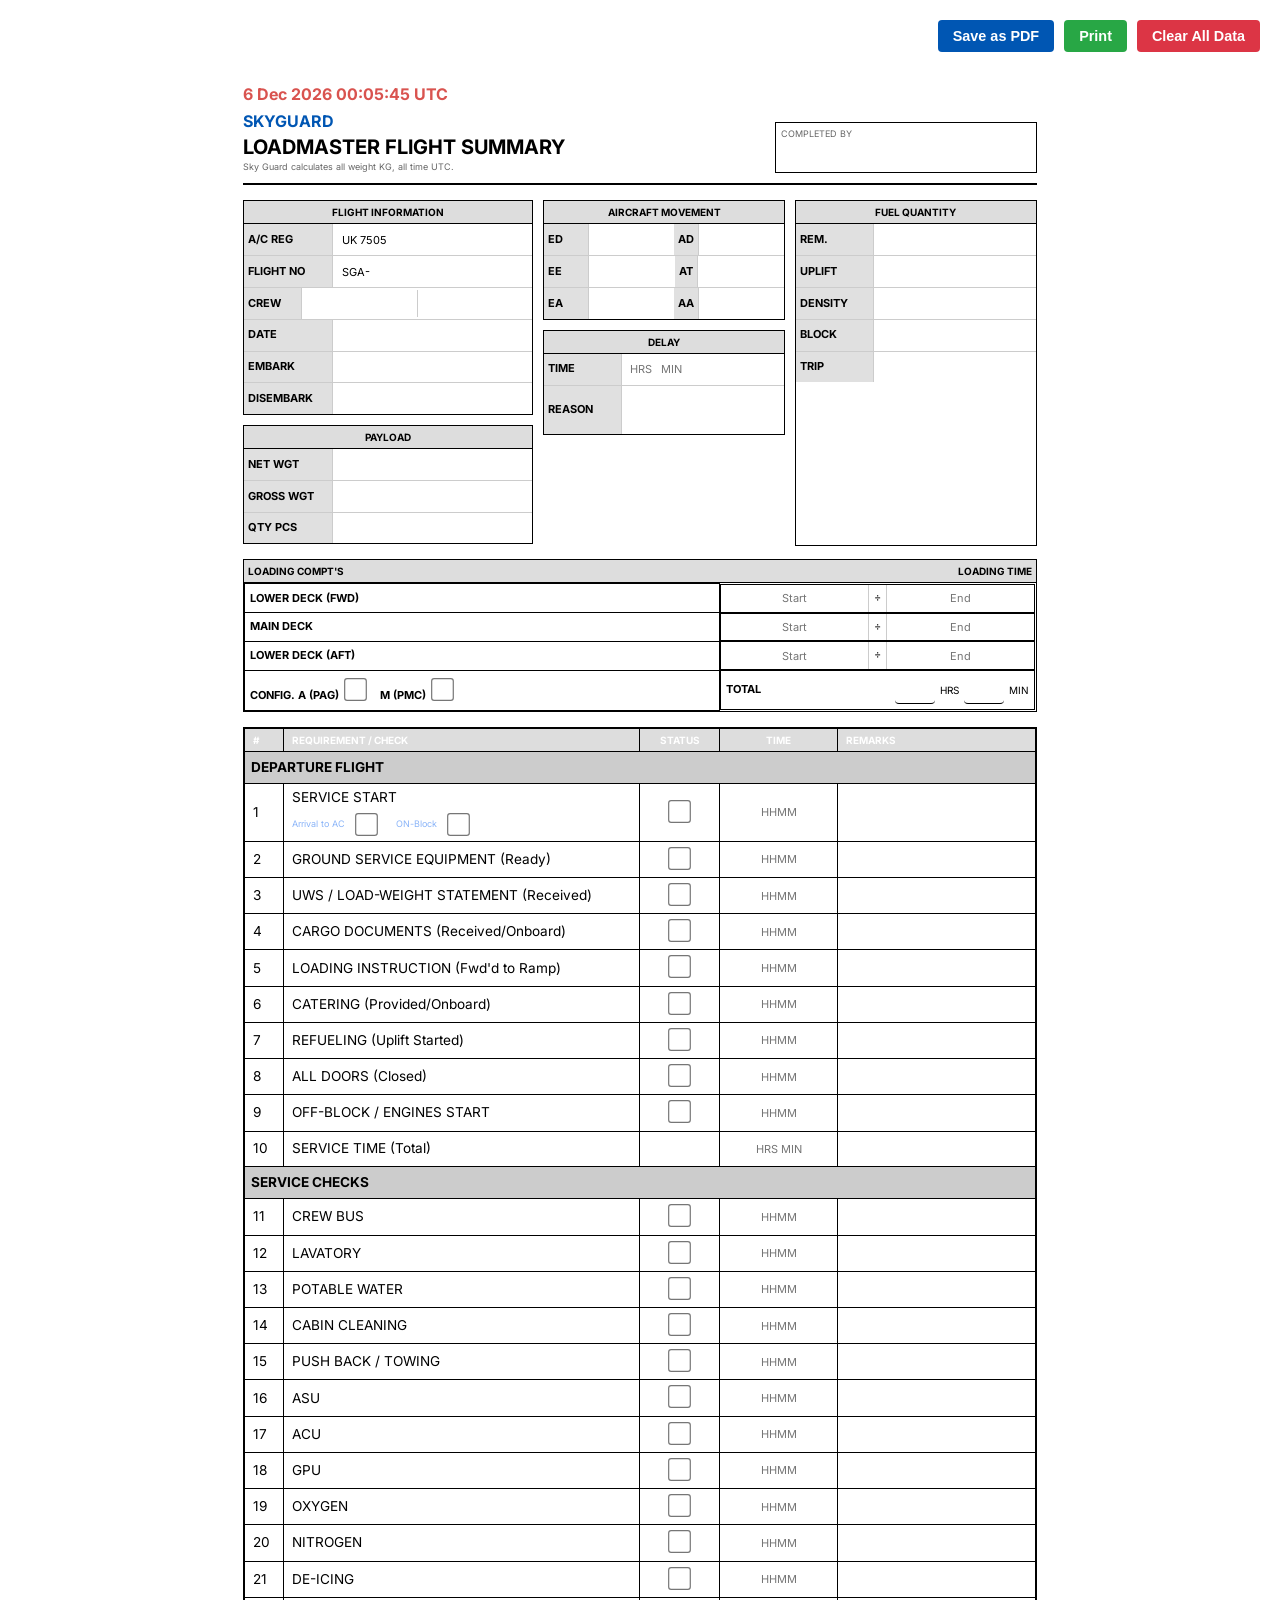
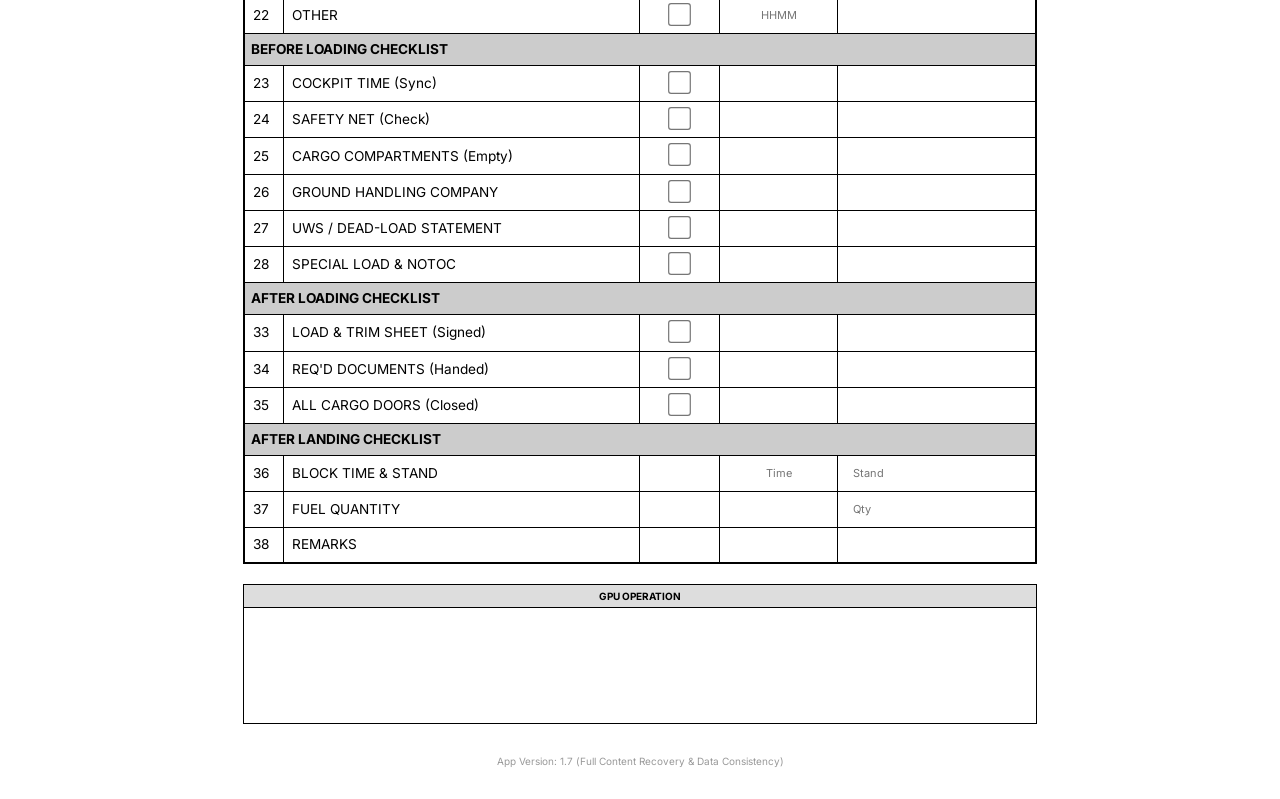
==== commit b57a2a87: "Update checklist features: automatic EA calculation, checkbox time triggers, GPU row expansion, and " ====
--- a/index.html
+++ b/index.html
@@ -238,7 +238,7 @@
                     <div class="box-header">FLIGHT INFORMATION</div>
                     <div class="row">
                         <div class="label">A/C REG</div>
-                        <div class="input-area"><input type="text" id="ac-reg" value="UK 7505__"></div>
+                        <div class="input-area"><input type="text" id="ac-reg" value="UK 7505"></div>
                     </div>
                     <div class="row">
                         <div class="label">FLIGHT NO</div>
@@ -369,7 +369,20 @@
             <tbody>
                 <!-- DEPARTURE FLIGHT -->
                 <tr><td colspan="5" class="section-header">DEPARTURE FLIGHT</td></tr>
-                <tr><td>1</td><td>SERVICE START</td><td style="text-align: center;"><input type="checkbox" id="chk-1"></td><td><input type="text" id="service-start" placeholder="HHMM" style="text-align: center;"></td><td><input type="text" id="rem-1"></td></tr>
+                <tr>
+                    <td>1</td>
+                    <td>
+                        SERVICE START
+                        <div class="sub-btn-group" style="font-size: 9px; font-weight: normal; margin-top: 5px;">
+                            Arrival to AC <input type="checkbox" id="chk-arrival-ac" onclick="if(this.checked) setUTCTimeById('service-start')">
+                            &nbsp;&nbsp;
+                            ON-Block <input type="checkbox" id="chk-on-block" onclick="if(this.checked) setUTCTimeById('service-start')">
+                        </div>
+                    </td>
+                    <td style="text-align: center;"><input type="checkbox" id="chk-1"></td>
+                    <td><input type="text" id="service-start" placeholder="HHMM" style="text-align: center;"></td>
+                    <td><input type="text" id="rem-1"></td>
+                </tr>
                 <tr><td>2</td><td>GROUND SERVICE EQUIPMENT (Ready)</td><td style="text-align: center;"><input type="checkbox" id="chk-2"></td><td><input type="text" id="val-2" placeholder="HHMM" style="text-align: center;"></td><td><input type="text" id="rem-2"></td></tr>
                 <tr><td>3</td><td>UWS / LOAD-WEIGHT STATEMENT (Received)</td><td style="text-align: center;"><input type="checkbox" id="chk-3"></td><td><input type="text" id="val-3" placeholder="HHMM" style="text-align: center;"></td><td><input type="text" id="rem-3"></td></tr>
                 <tr><td>4</td><td>CARGO DOCUMENTS (Received/Onboard)</td><td style="text-align: center;"><input type="checkbox" id="chk-4"></td><td><input type="text" id="val-4" placeholder="HHMM" style="text-align: center;"></td><td><input type="text" id="rem-4"></td></tr>
@@ -423,25 +436,31 @@
             <div class="box-header">GPU OPERATION</div>
             <table style="width: 100%; border-collapse: collapse;">
                 <thead>
-                    <tr style="background: #eee;">
-                        <th style="border: 1px solid #ccc; padding: 4px;">AIRPORT</th>
-                        <th style="border: 1px solid #ccc; padding: 4px;">STAND</th>
-                        <th style="border: 1px solid #ccc; padding: 4px;">START</th>
-                        <th style="border: 1px solid #ccc; padding: 4px;">END</th>
+                    <tr style="background: rgba(255,255,255,0.1); color: #fff;">
+                        <th style="border: 1px solid rgba(255,255,255,0.2); padding: 4px;">AIRPORT</th>
+                        <th style="border: 1px solid rgba(255,255,255,0.2); padding: 4px;">STAND</th>
+                        <th style="border: 1px solid rgba(255,255,255,0.2); padding: 4px;">START</th>
+                        <th style="border: 1px solid rgba(255,255,255,0.2); padding: 4px;">END</th>
                     </tr>
                 </thead>
                 <tbody>
                     <tr>
-                        <td style="border: 1px solid #ccc;"><input type="text" id="gpu-apt-1"></td>
-                        <td style="border: 1px solid #ccc;"><input type="text" id="gpu-std-1"></td>
-                        <td style="border: 1px solid #ccc;"><input type="text" id="gpu-start-1" style="text-align: center;"></td>
-                        <td style="border: 1px solid #ccc;"><input type="text" id="gpu-end-1" style="text-align: center;"></td>
+                        <td style="border: 1px solid rgba(255,255,255,0.1);"><input type="text" id="gpu-apt-1"></td>
+                        <td style="border: 1px solid rgba(255,255,255,0.1);"><input type="text" id="gpu-std-1"></td>
+                        <td style="border: 1px solid rgba(255,255,255,0.1);"><input type="text" id="gpu-start-1" style="text-align: center;"></td>
+                        <td style="border: 1px solid rgba(255,255,255,0.1);"><input type="text" id="gpu-end-1" style="text-align: center;"></td>
                     </tr>
                     <tr>
-                        <td style="border: 1px solid #ccc;"><input type="text" id="gpu-apt-2"></td>
-                        <td style="border: 1px solid #ccc;"><input type="text" id="gpu-std-2"></td>
-                        <td style="border: 1px solid #ccc;"><input type="text" id="gpu-start-2" style="text-align: center;"></td>
-                        <td style="border: 1px solid #ccc;"><input type="text" id="gpu-end-2" style="text-align: center;"></td>
+                        <td style="border: 1px solid rgba(255,255,255,0.1);"><input type="text" id="gpu-apt-2"></td>
+                        <td style="border: 1px solid rgba(255,255,255,0.1);"><input type="text" id="gpu-std-2"></td>
+                        <td style="border: 1px solid rgba(255,255,255,0.1);"><input type="text" id="gpu-start-2" style="text-align: center;"></td>
+                        <td style="border: 1px solid rgba(255,255,255,0.1);"><input type="text" id="gpu-end-2" style="text-align: center;"></td>
+                    </tr>
+                    <tr>
+                        <td style="border: 1px solid rgba(255,255,255,0.1);"><input type="text" id="gpu-apt-3"></td>
+                        <td style="border: 1px solid rgba(255,255,255,0.1);"><input type="text" id="gpu-std-3"></td>
+                        <td style="border: 1px solid rgba(255,255,255,0.1);"><input type="text" id="gpu-start-3" style="text-align: center;"></td>
+                        <td style="border: 1px solid rgba(255,255,255,0.1);"><input type="text" id="gpu-end-3" style="text-align: center;"></td>
                     </tr>
                 </tbody>
             </table>
--- a/css/style_mobile.css
+++ b/css/style_mobile.css
@@ -44,6 +44,15 @@
 .btn-word:hover, .btn-print:hover, .btn-clear:hover {
     transform: translateY(-2px);
     filter: brightness(1.1);
+}
+
+/* Sub-buttons styling */
+.sub-btn-group {
+    display: flex;
+    align-items: center;
+    gap: 8px;
+    margin-top: 6px;
+    color: #8ab4f8;
 }
 
 /* Input styling */
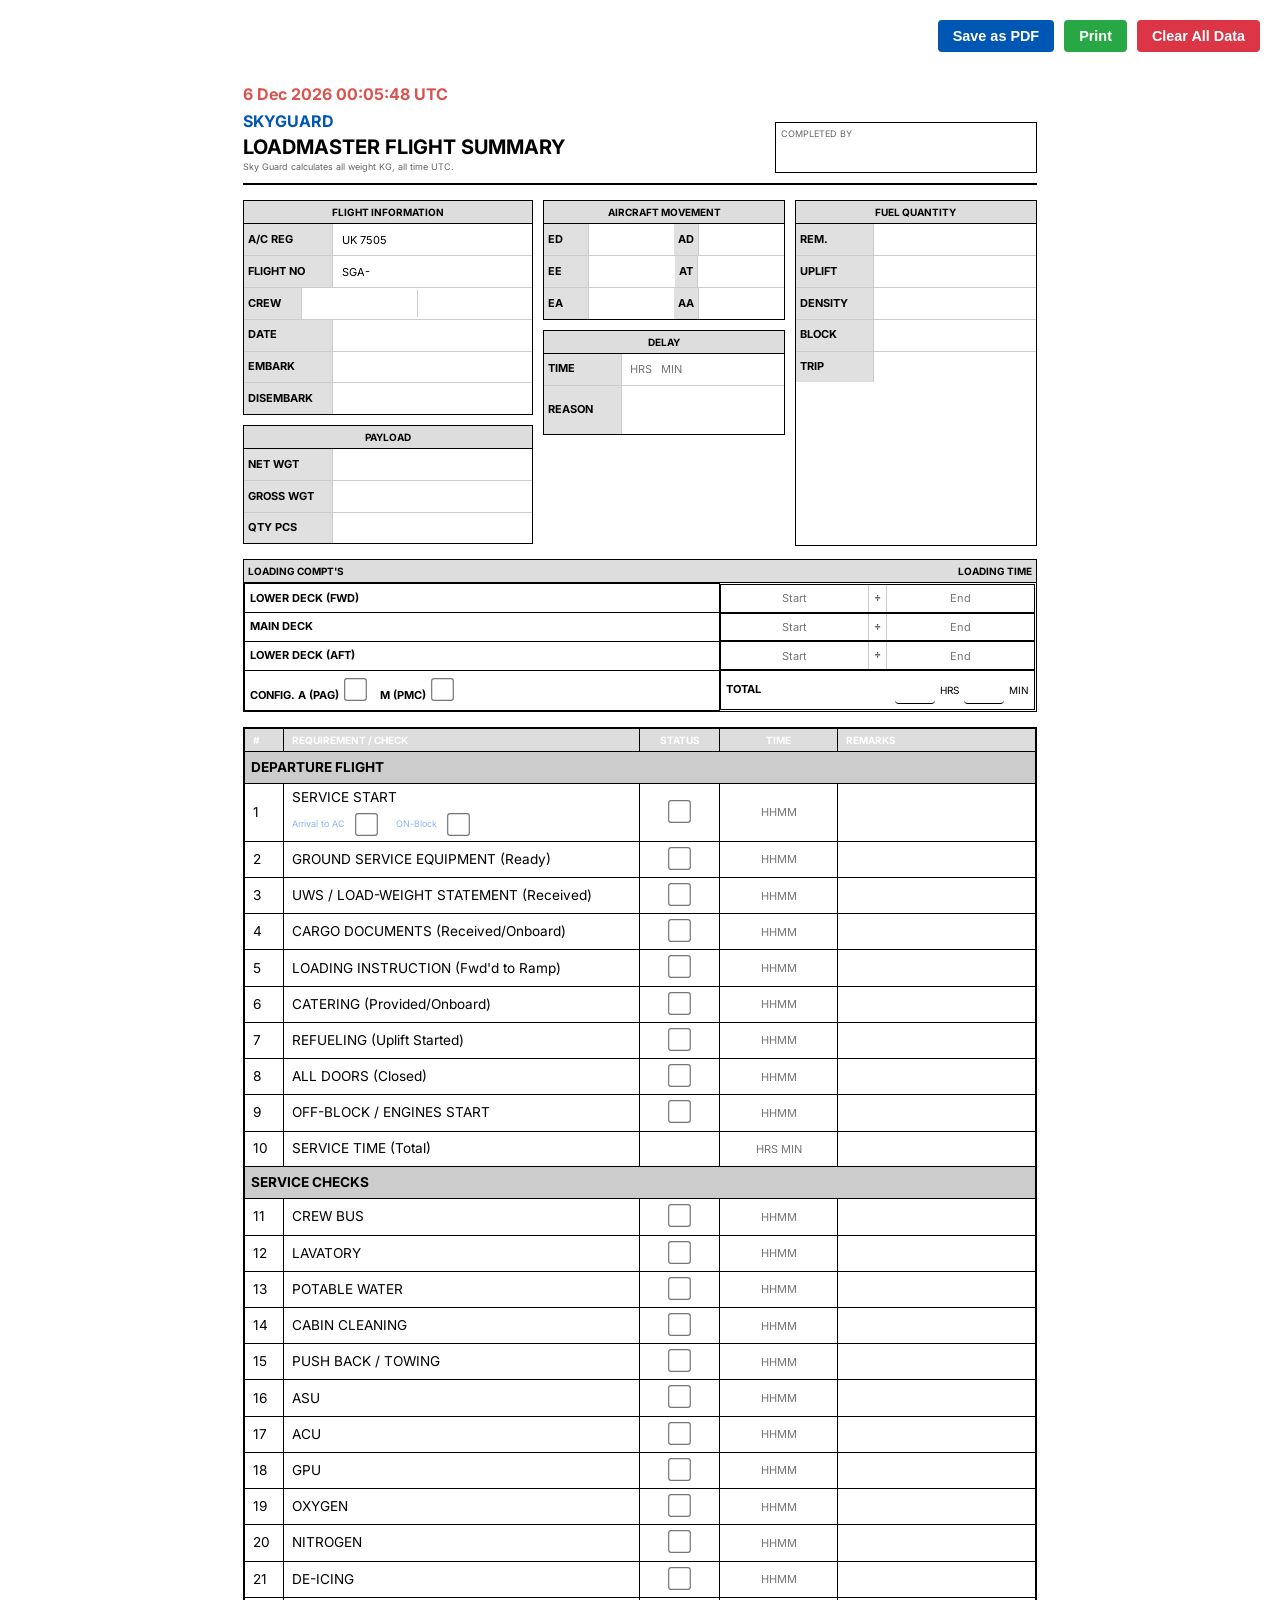
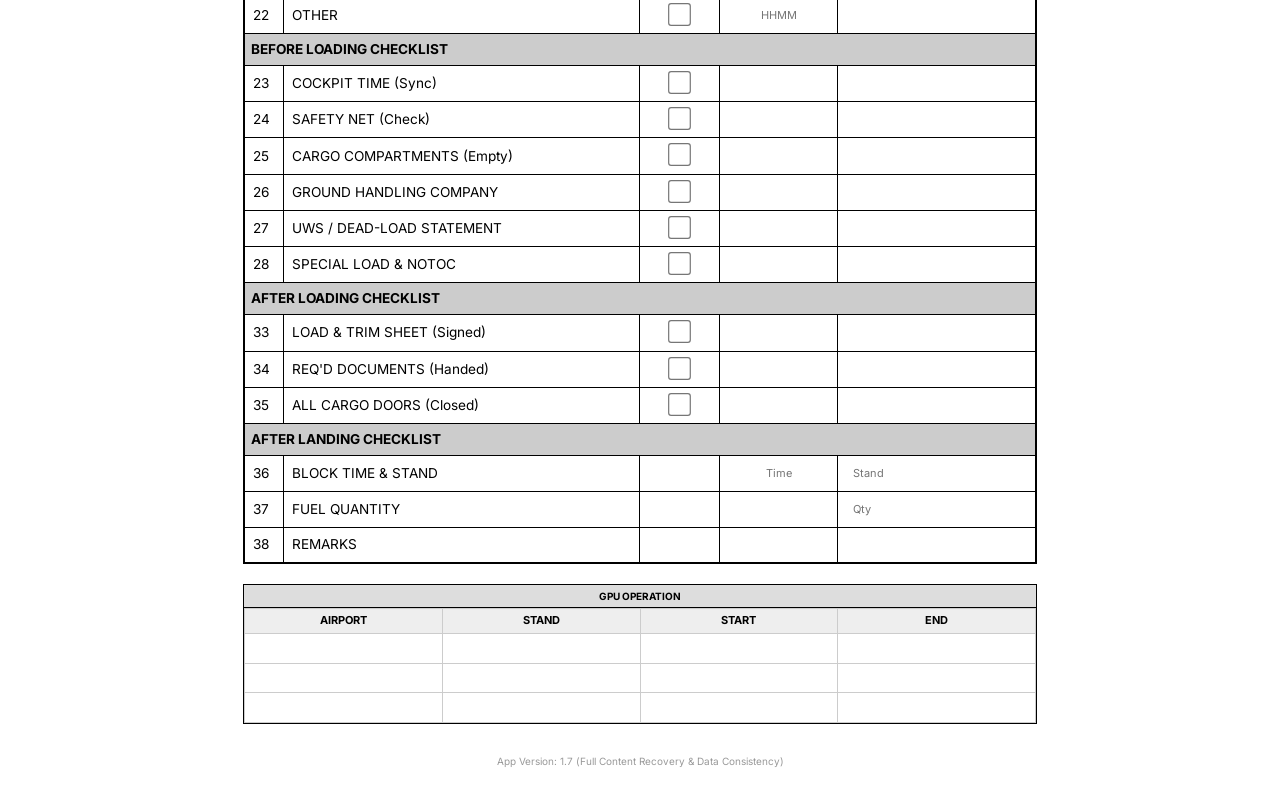
==== commit 21983c42: "Restore original styling and fix GPU header visibility" ====
--- a/index.html
+++ b/index.html
@@ -436,31 +436,31 @@
             <div class="box-header">GPU OPERATION</div>
             <table style="width: 100%; border-collapse: collapse;">
                 <thead>
-                    <tr style="background: rgba(255,255,255,0.1); color: #fff;">
-                        <th style="border: 1px solid rgba(255,255,255,0.2); padding: 4px;">AIRPORT</th>
-                        <th style="border: 1px solid rgba(255,255,255,0.2); padding: 4px;">STAND</th>
-                        <th style="border: 1px solid rgba(255,255,255,0.2); padding: 4px;">START</th>
-                        <th style="border: 1px solid rgba(255,255,255,0.2); padding: 4px;">END</th>
+                    <tr style="background: #eee; color: #000;">
+                        <th style="border: 1px solid #ccc; padding: 4px;">AIRPORT</th>
+                        <th style="border: 1px solid #ccc; padding: 4px;">STAND</th>
+                        <th style="border: 1px solid #ccc; padding: 4px;">START</th>
+                        <th style="border: 1px solid #ccc; padding: 4px;">END</th>
                     </tr>
                 </thead>
                 <tbody>
                     <tr>
-                        <td style="border: 1px solid rgba(255,255,255,0.1);"><input type="text" id="gpu-apt-1"></td>
-                        <td style="border: 1px solid rgba(255,255,255,0.1);"><input type="text" id="gpu-std-1"></td>
-                        <td style="border: 1px solid rgba(255,255,255,0.1);"><input type="text" id="gpu-start-1" style="text-align: center;"></td>
-                        <td style="border: 1px solid rgba(255,255,255,0.1);"><input type="text" id="gpu-end-1" style="text-align: center;"></td>
+                        <td style="border: 1px solid #ccc;"><input type="text" id="gpu-apt-1"></td>
+                        <td style="border: 1px solid #ccc;"><input type="text" id="gpu-std-1"></td>
+                        <td style="border: 1px solid #ccc;"><input type="text" id="gpu-start-1" style="text-align: center;"></td>
+                        <td style="border: 1px solid #ccc;"><input type="text" id="gpu-end-1" style="text-align: center;"></td>
                     </tr>
                     <tr>
-                        <td style="border: 1px solid rgba(255,255,255,0.1);"><input type="text" id="gpu-apt-2"></td>
-                        <td style="border: 1px solid rgba(255,255,255,0.1);"><input type="text" id="gpu-std-2"></td>
-                        <td style="border: 1px solid rgba(255,255,255,0.1);"><input type="text" id="gpu-start-2" style="text-align: center;"></td>
-                        <td style="border: 1px solid rgba(255,255,255,0.1);"><input type="text" id="gpu-end-2" style="text-align: center;"></td>
+                        <td style="border: 1px solid #ccc;"><input type="text" id="gpu-apt-2"></td>
+                        <td style="border: 1px solid #ccc;"><input type="text" id="gpu-std-2"></td>
+                        <td style="border: 1px solid #ccc;"><input type="text" id="gpu-start-2" style="text-align: center;"></td>
+                        <td style="border: 1px solid #ccc;"><input type="text" id="gpu-end-2" style="text-align: center;"></td>
                     </tr>
                     <tr>
-                        <td style="border: 1px solid rgba(255,255,255,0.1);"><input type="text" id="gpu-apt-3"></td>
-                        <td style="border: 1px solid rgba(255,255,255,0.1);"><input type="text" id="gpu-std-3"></td>
-                        <td style="border: 1px solid rgba(255,255,255,0.1);"><input type="text" id="gpu-start-3" style="text-align: center;"></td>
-                        <td style="border: 1px solid rgba(255,255,255,0.1);"><input type="text" id="gpu-end-3" style="text-align: center;"></td>
+                        <td style="border: 1px solid #ccc;"><input type="text" id="gpu-apt-3"></td>
+                        <td style="border: 1px solid #ccc;"><input type="text" id="gpu-std-3"></td>
+                        <td style="border: 1px solid #ccc;"><input type="text" id="gpu-start-3" style="text-align: center;"></td>
+                        <td style="border: 1px solid #ccc;"><input type="text" id="gpu-end-3" style="text-align: center;"></td>
                     </tr>
                 </tbody>
             </table>
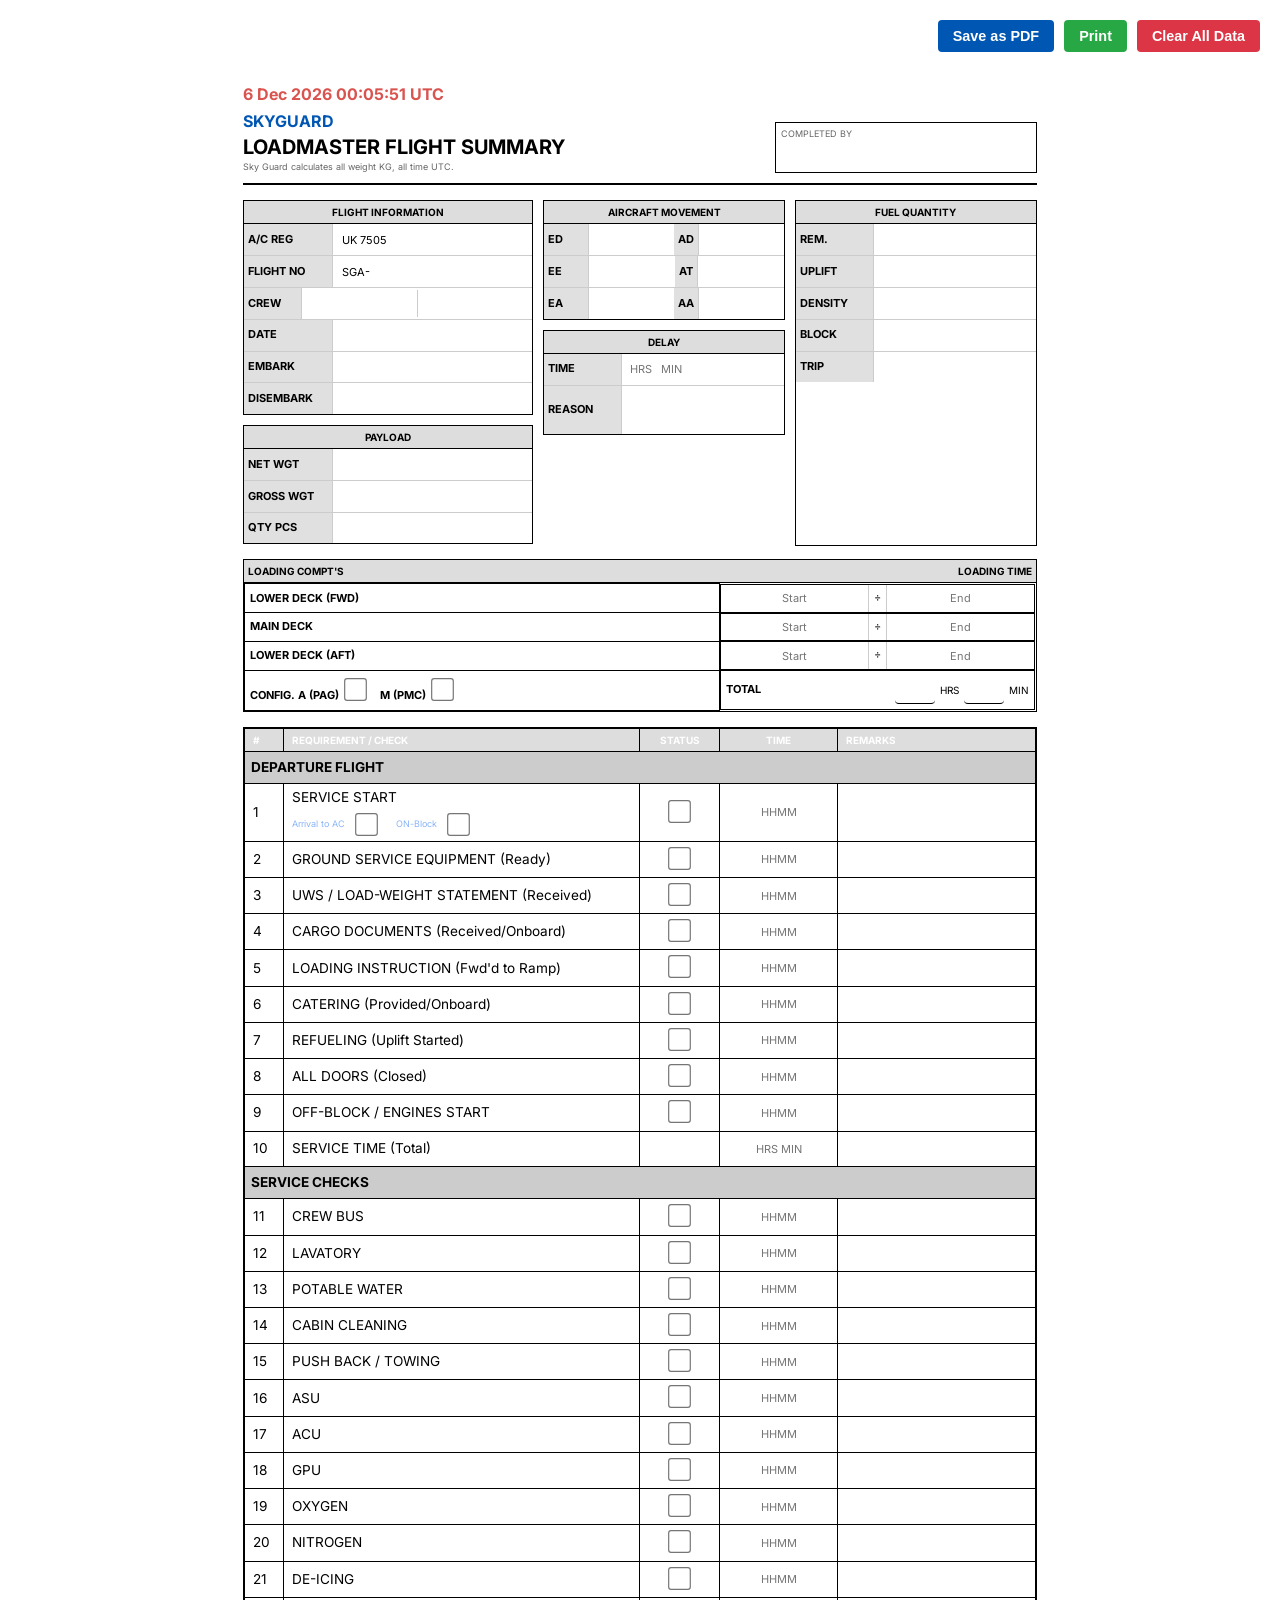
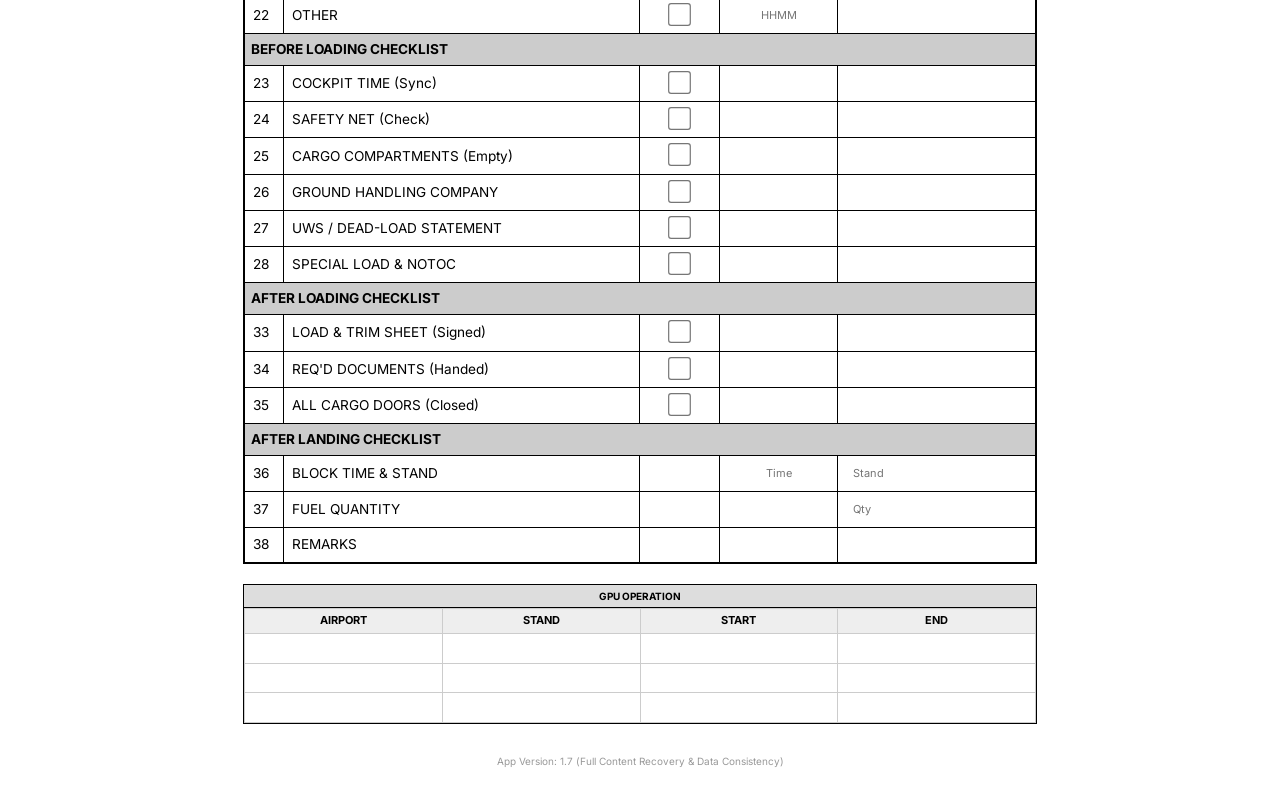
==== commit fe937d2a: "Bump cache version to v2.1 so import handler isn't served from stale cache" ====
--- a/index.html
+++ b/index.html
@@ -6,7 +6,7 @@
     <meta name="viewport" content="width=device-width, initial-scale=1.0">
     <title>Loadmaster Flight Summary</title>
     <link rel="manifest" href="manifest.json">
-    <link rel="stylesheet" href="css/style_mobile.css?v=2.0">
+    <link rel="stylesheet" href="css/style_mobile.css?v=2.1">
     <link rel="preconnect" href="https://fonts.googleapis.com">
     <link rel="preconnect" href="https://fonts.gstatic.com" crossorigin>
     <link href="https://fonts.googleapis.com/css2?family=Inter:wght@400;600&display=swap" rel="stylesheet">
@@ -472,12 +472,12 @@
     </div>
 
     <!-- Scripts -->
-    <script src="js/html2pdf.bundle.min.js?v=2.0"></script>
-    <script src="js/checklist.js?v=2.0"></script>
-    <script src="js/word_export.js?v=2.0"></script>
+    <script src="js/html2pdf.bundle.min.js?v=2.1"></script>
+    <script src="js/checklist.js?v=2.1"></script>
+    <script src="js/word_export.js?v=2.1"></script>
     <script>
         if ('serviceWorker' in navigator) {
-            navigator.serviceWorker.register('service-worker.js?v=2.0')
+            navigator.serviceWorker.register('service-worker.js?v=2.1')
                 .then(reg => {
                     reg.onupdatefound = () => {
                         const installingWorker = reg.installing;
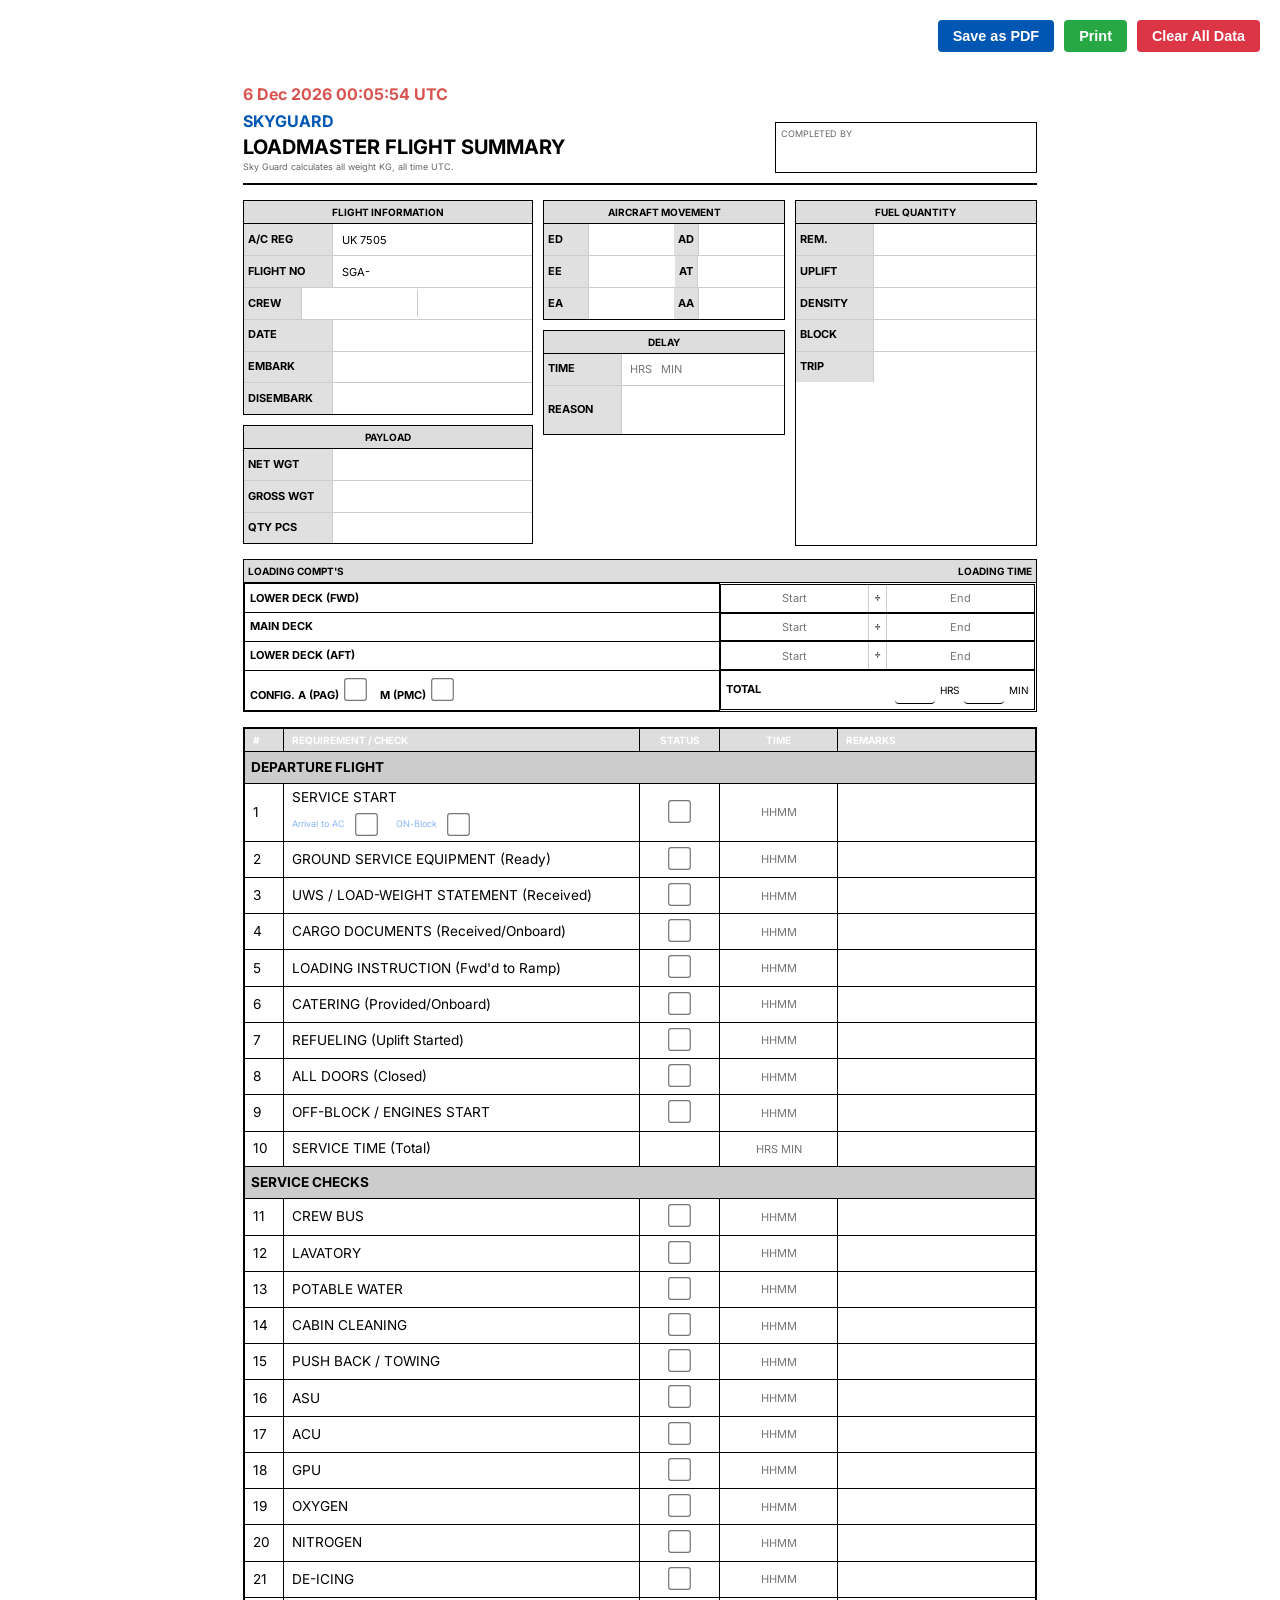
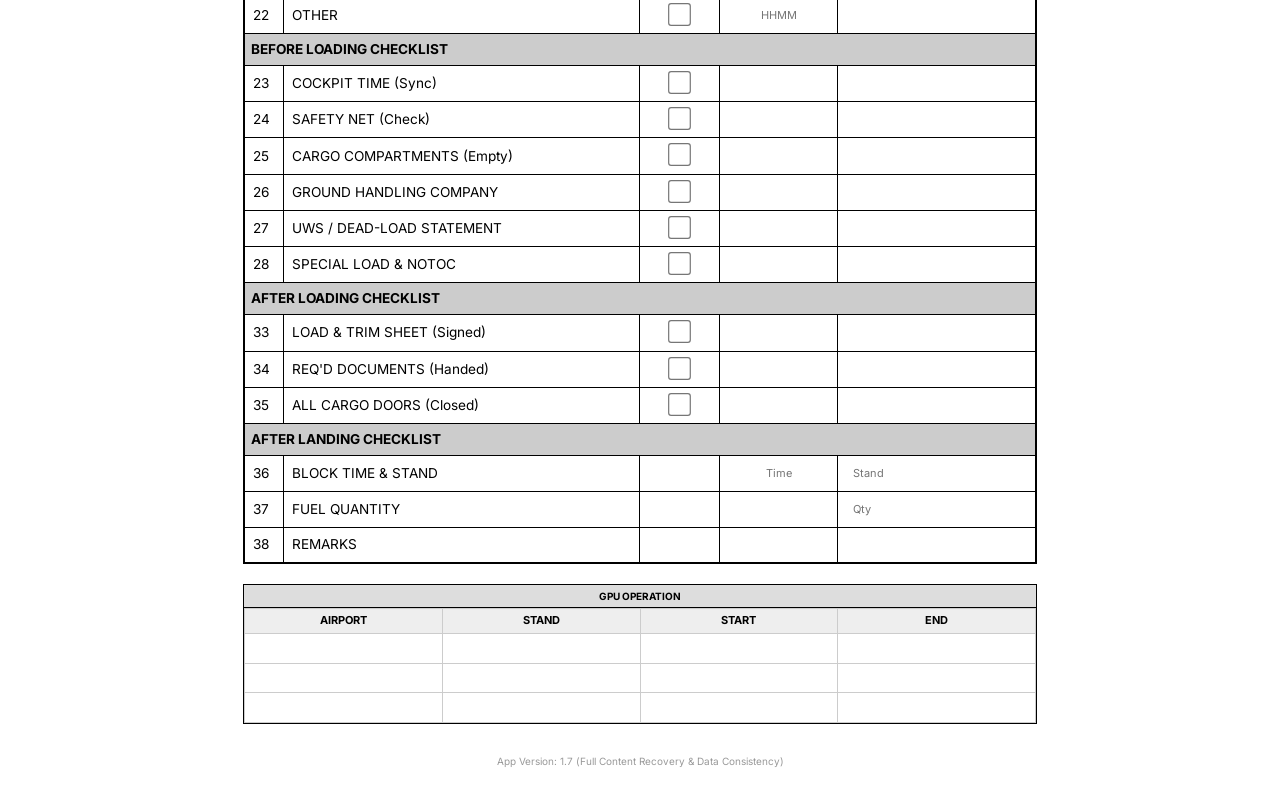
==== commit 78b23a59: "Use network-first Service Worker strategy and cache-busting export URL to prevent stale-cache deploy" ====
--- a/index.html
+++ b/index.html
@@ -6,7 +6,7 @@
     <meta name="viewport" content="width=device-width, initial-scale=1.0">
     <title>Loadmaster Flight Summary</title>
     <link rel="manifest" href="manifest.json">
-    <link rel="stylesheet" href="css/style_mobile.css?v=2.1">
+    <link rel="stylesheet" href="css/style_mobile.css?v=2.2">
     <link rel="preconnect" href="https://fonts.googleapis.com">
     <link rel="preconnect" href="https://fonts.gstatic.com" crossorigin>
     <link href="https://fonts.googleapis.com/css2?family=Inter:wght@400;600&display=swap" rel="stylesheet">
@@ -472,12 +472,12 @@
     </div>
 
     <!-- Scripts -->
-    <script src="js/html2pdf.bundle.min.js?v=2.1"></script>
-    <script src="js/checklist.js?v=2.1"></script>
-    <script src="js/word_export.js?v=2.1"></script>
+    <script src="js/html2pdf.bundle.min.js?v=2.2"></script>
+    <script src="js/checklist.js?v=2.2"></script>
+    <script src="js/word_export.js?v=2.2"></script>
     <script>
         if ('serviceWorker' in navigator) {
-            navigator.serviceWorker.register('service-worker.js?v=2.1')
+            navigator.serviceWorker.register('service-worker.js?v=2.2')
                 .then(reg => {
                     reg.onupdatefound = () => {
                         const installingWorker = reg.installing;
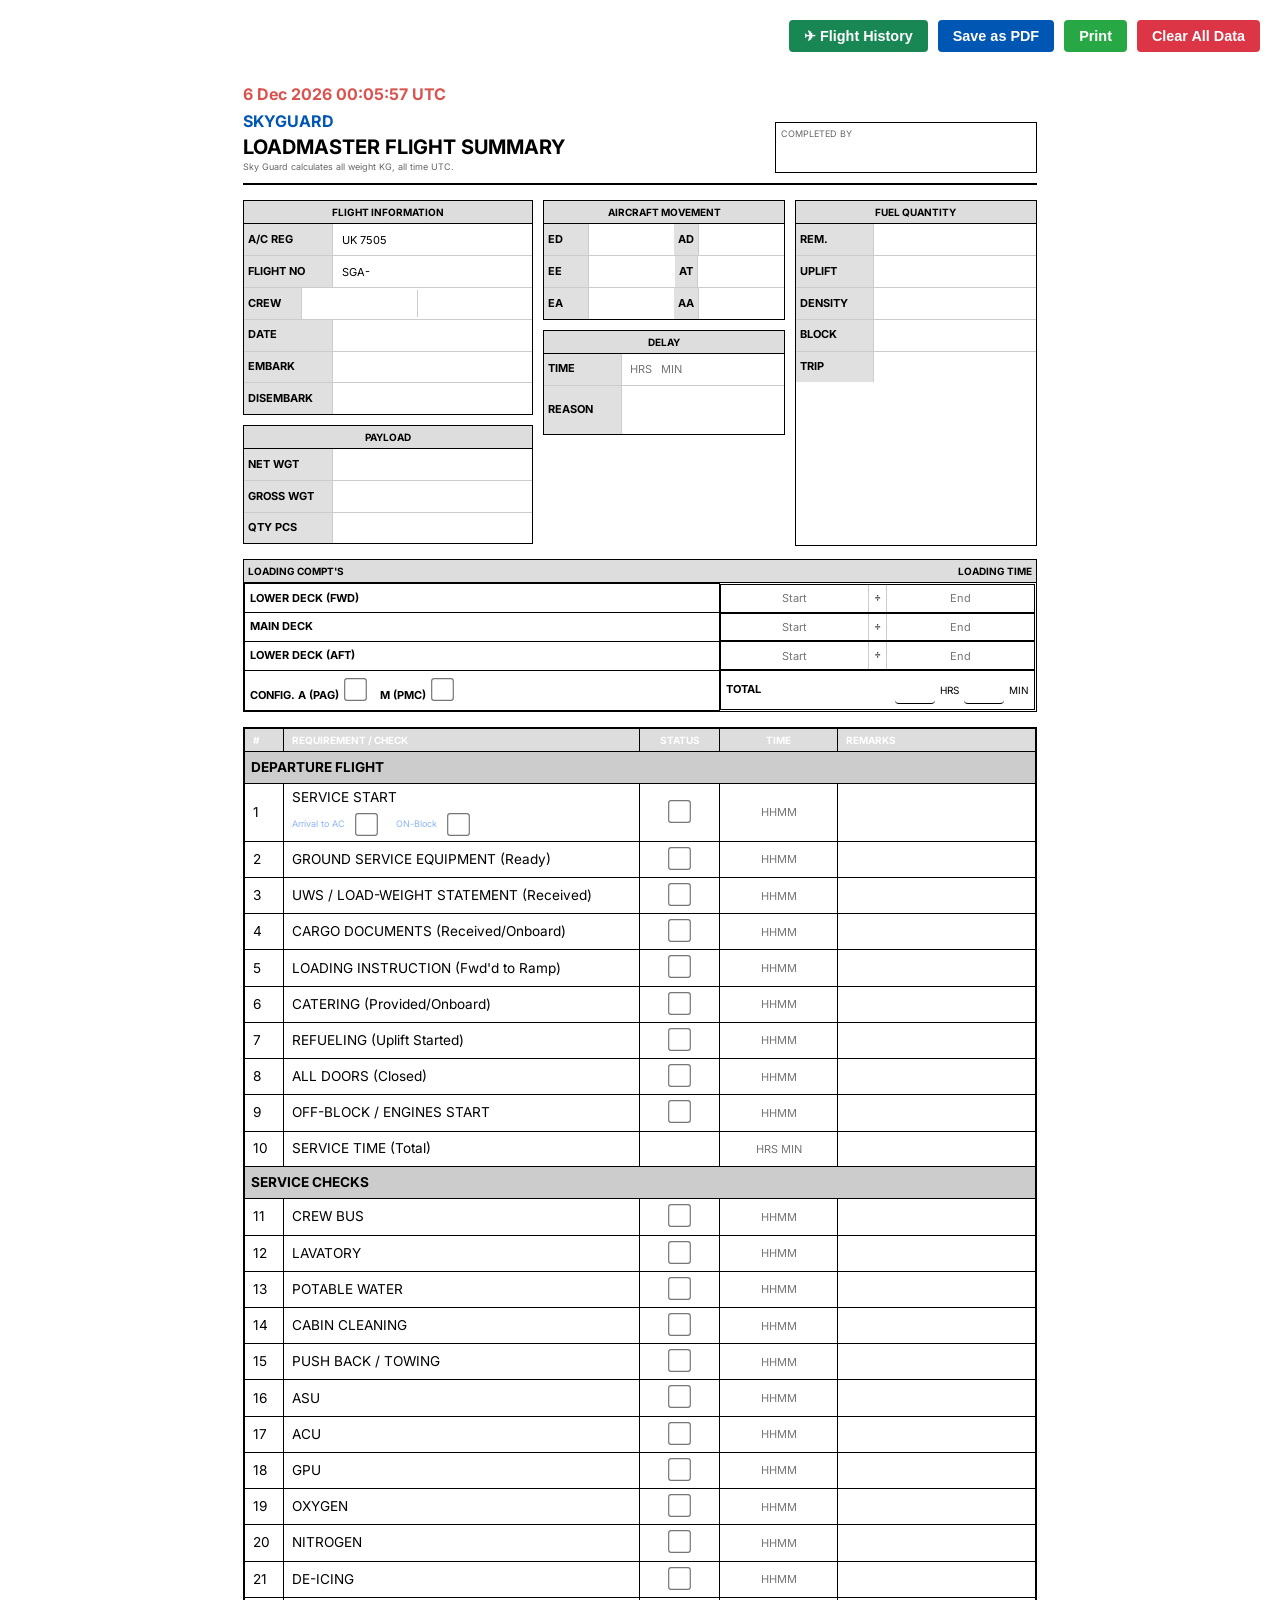
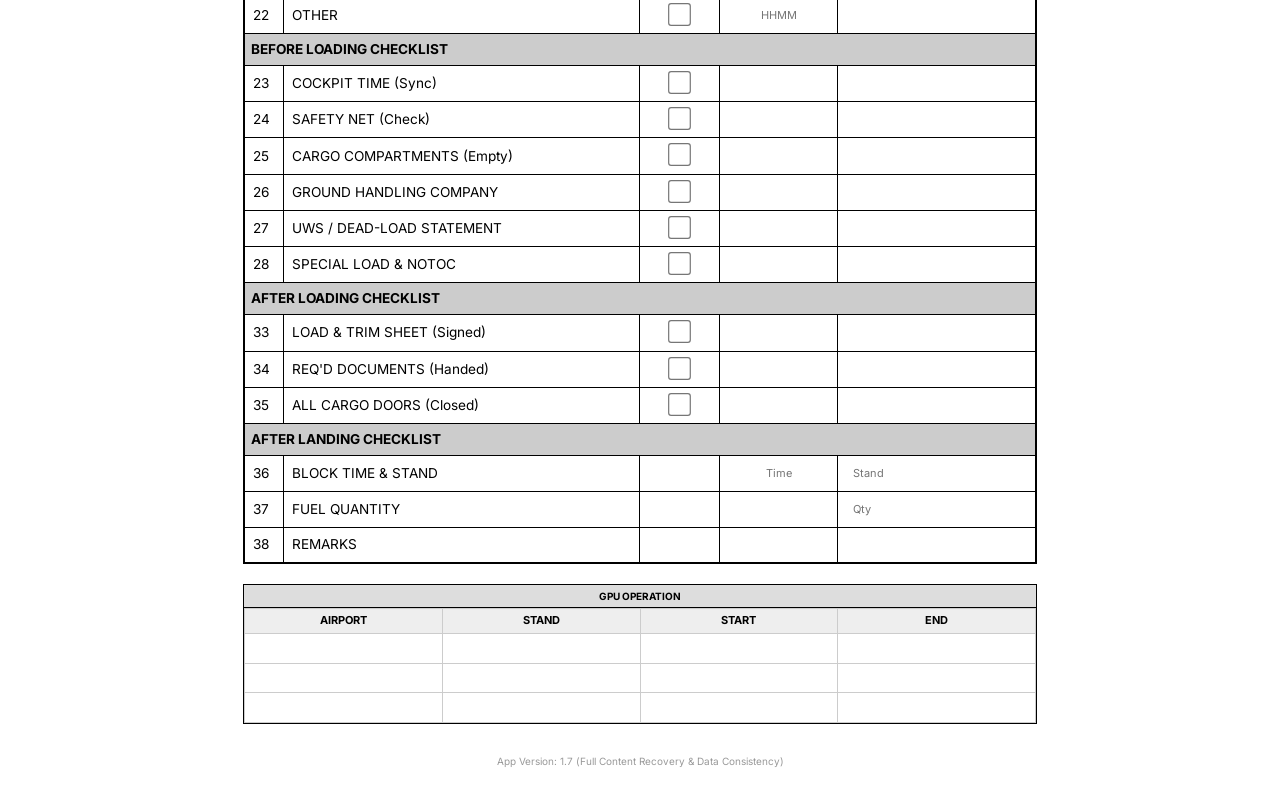
==== commit 58d6629e: "Add AviaBit flight history panel to checklist Adds a Flight History button that lists recent flights" ====
--- a/index.html
+++ b/index.html
@@ -6,7 +6,7 @@
     <meta name="viewport" content="width=device-width, initial-scale=1.0">
     <title>Loadmaster Flight Summary</title>
     <link rel="manifest" href="manifest.json">
-    <link rel="stylesheet" href="css/style_mobile.css?v=2.2">
+    <link rel="stylesheet" href="css/style_mobile.css?v=2.3">
     <link rel="preconnect" href="https://fonts.googleapis.com">
     <link rel="preconnect" href="https://fonts.gstatic.com" crossorigin>
     <link href="https://fonts.googleapis.com/css2?family=Inter:wght@400;600&display=swap" rel="stylesheet">
@@ -46,6 +46,7 @@
         .btn-word { background: #0056b3; color: white; }
         .btn-print { background: #28a745; color: white; }
         .btn-clear { background: #dc3545; color: white; }
+        .btn-history { background: #198754; color: white; }
 
         .container {
             max-width: 210mm;
@@ -210,6 +211,7 @@
     </div>
 
     <div class="controls">
+        <button class="btn-history" id="btn-history">✈ Flight History</button>
         <button class="btn-word" id="btn-pdf" onclick="generatePDF()">Save as PDF</button>
         <button class="btn-print" onclick="window.print()">Print</button>
         <button class="btn-clear" onclick="showClearModal()">Clear All Data</button>
@@ -473,7 +475,8 @@
 
     <!-- Scripts -->
     <script src="js/html2pdf.bundle.min.js?v=2.2"></script>
-    <script src="js/checklist.js?v=2.2"></script>
+    <script src="js/checklist.js?v=2.3"></script>
+    <script src="js/aviabit.js?v=2.3"></script>
     <script src="js/word_export.js?v=2.2"></script>
     <script>
         if ('serviceWorker' in navigator) {
--- a/css/style_mobile.css
+++ b/css/style_mobile.css
@@ -33,7 +33,7 @@
 }
 
 /* Buttons with micro‑animations */
-.btn-word, .btn-print, .btn-clear {
+.btn-word, .btn-print, .btn-clear, .btn-history {
     transition: background-color 0.2s ease, transform 0.1s ease;
     border-radius: 6px;
     font-weight: 600;
@@ -41,7 +41,7 @@
     padding: 0.5rem 1rem;
 }
 
-.btn-word:hover, .btn-print:hover, .btn-clear:hover {
+.btn-word:hover, .btn-print:hover, .btn-clear:hover, .btn-history:hover {
     transform: translateY(-2px);
     filter: brightness(1.1);
 }
@@ -110,7 +110,7 @@
 
 /* Print and PDF Export Styles (v2.0) */
 @media print {
-    .controls, .btn-word, .btn-print, .btn-clear { display: none !important; }
+    .controls, .btn-word, .btn-print, .btn-clear, .btn-history { display: none !important; }
     body { background: #fff !important; color: #000 !important; margin: 0 !important; padding: 0 !important; }
     #app, .container { width: 190mm !important; max-width: 190mm !important; margin: 0 auto !important; background: #fff !important; color: #000 !important; border: none !important; box-shadow: none !important; padding: 5mm !important; }
     table, th, td { border: 1px solid #000 !important; border-collapse: collapse !important; color: #000 !important; background: #fff !important; }
@@ -124,7 +124,7 @@
     background: #fff !important;
     color: #000 !important;
 }
-.pdf-export-mode .controls, .pdf-export-mode .btn-word, .pdf-export-mode .btn-print, .pdf-export-mode .btn-clear {
+.pdf-export-mode .controls, .pdf-export-mode .btn-word, .pdf-export-mode .btn-print, .pdf-export-mode .btn-clear, .pdf-export-mode .btn-history {
     display: none !important;
 }
 .pdf-export-mode .container {
@@ -177,3 +177,116 @@
 }
 
 
+
+/* AviaBit history trigger button */
+.btn-history {
+    background-color: #198754;
+    color: #fff;
+    border: none;
+    cursor: pointer;
+}
+.btn-history:hover { background-color: #157347; }
+
+/* ============ AviaBit Flight History panel ============ */
+.ab-overlay {
+    display: none;
+    position: fixed;
+    inset: 0;
+    background: rgba(0, 0, 0, 0.55);
+    z-index: 10000;
+    align-items: center;
+    justify-content: center;
+    padding: 20px;
+}
+.ab-overlay.show { display: flex; }
+
+.ab-panel {
+    background: #fff;
+    border-radius: 8px;
+    width: 100%;
+    max-width: 820px;
+    max-height: 85vh;
+    display: flex;
+    flex-direction: column;
+    box-shadow: 0 8px 32px rgba(0, 0, 0, 0.35);
+    overflow: hidden;
+}
+
+.ab-head {
+    display: flex;
+    align-items: center;
+    gap: 12px;
+    padding: 12px 16px;
+    background: #0056b3;
+    color: #fff;
+}
+.ab-head h3 { margin: 0; font-size: 15px; flex: 1; }
+.ab-head select {
+    font-size: 12px;
+    padding: 4px 6px;
+    border-radius: 4px;
+    border: none;
+}
+.ab-close {
+    background: transparent;
+    border: none;
+    color: #fff;
+    font-size: 18px;
+    cursor: pointer;
+    line-height: 1;
+    padding: 2px 6px;
+}
+
+.ab-body { overflow: auto; flex: 1; }
+
+.ab-msg { padding: 28px 16px; text-align: center; font-size: 13px; color: #555; }
+.ab-msg.ab-err { color: #b3261e; }
+.ab-hint { margin-top: 8px; font-size: 12px; color: #666; }
+
+.ab-table { width: 100%; border-collapse: collapse; font-size: 12px; }
+.ab-table th {
+    position: sticky;
+    top: 0;
+    background: #f1f3f5;
+    text-align: left;
+    padding: 8px 10px;
+    font-size: 10px;
+    letter-spacing: 0.4px;
+    color: #444;
+    border-bottom: 1px solid #dee2e6;
+}
+.ab-table td { padding: 8px 10px; border-bottom: 1px solid #eee; white-space: nowrap; }
+.ab-table tbody tr { cursor: pointer; }
+.ab-table tbody tr:hover { background: #e7f1ff; }
+.ab-table tbody tr.ab-loading { opacity: 0.5; pointer-events: none; }
+.ab-flt { font-weight: bold; color: #0056b3; }
+
+.ab-foot {
+    padding: 8px 16px;
+    font-size: 11px;
+    color: #666;
+    background: #f8f9fa;
+    border-top: 1px solid #e9ecef;
+}
+
+.ab-toast {
+    position: fixed;
+    bottom: 24px;
+    left: 50%;
+    transform: translate(-50%, 20px);
+    background: #212529;
+    color: #fff;
+    padding: 10px 18px;
+    border-radius: 6px;
+    font-size: 13px;
+    z-index: 10001;
+    opacity: 0;
+    transition: opacity 0.25s, transform 0.25s;
+    max-width: 90vw;
+    text-align: center;
+}
+.ab-toast.show { opacity: 1; transform: translate(-50%, 0); }
+
+@media print {
+    .ab-overlay, .ab-toast { display: none !important; }
+}
